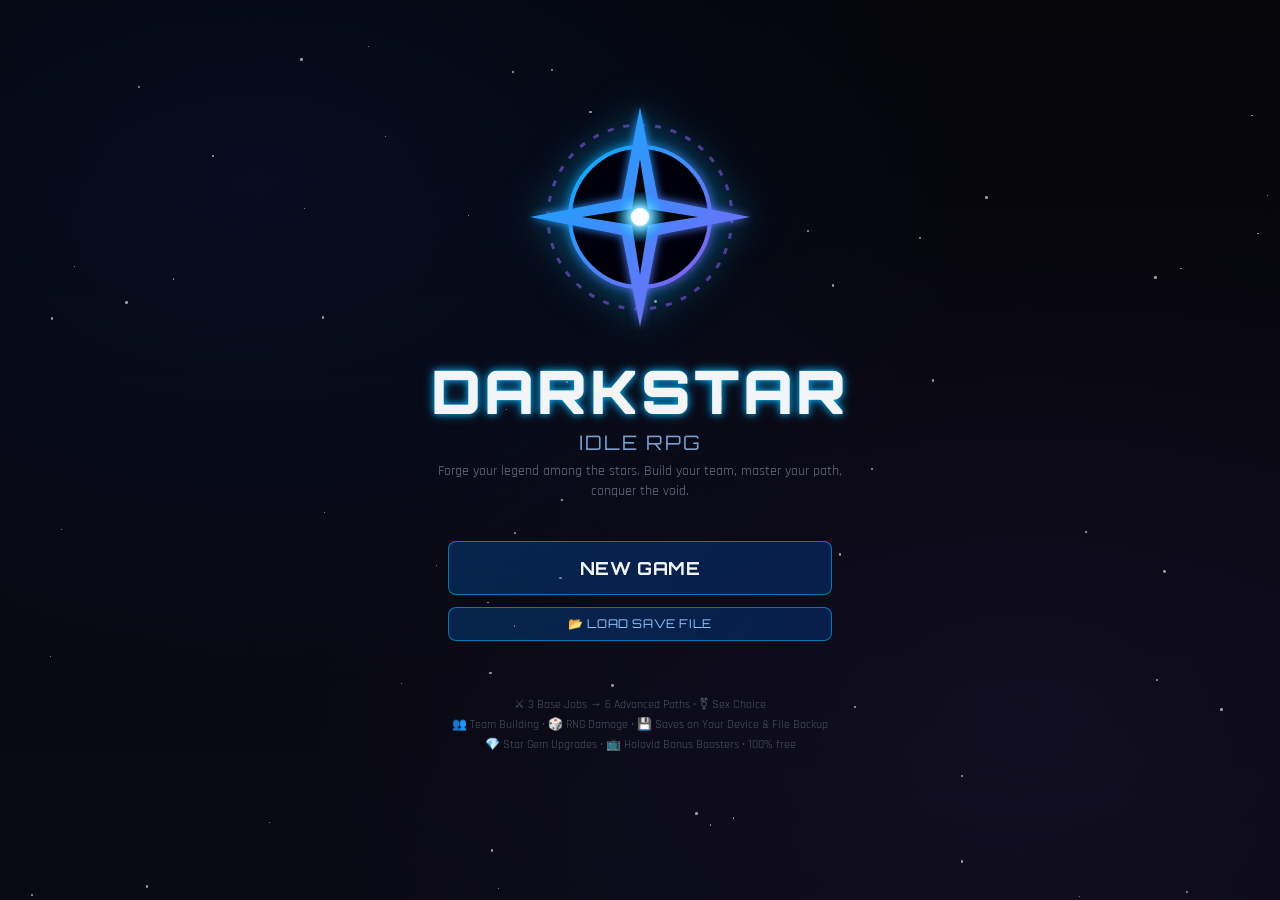
==== index.html @ b38c764f "Add DARKSTAR Idle RPG - Self-hosted logo and prebuilt Tailwind styles (no outside dependencies) - Re" ====
<!DOCTYPE html>
<html lang="en">
<head>
<meta charset="UTF-8">
<meta name="viewport" content="width=device-width, initial-scale=1.0, viewport-fit=cover">
<title>DARKSTAR Idle RPG</title>
<meta name="description" content="DARKSTAR: a free sci-fi idle RPG. Build your squad, master your path, conquer the void. Plays in your browser, saves on your device.">
<meta name="theme-color" content="#05050a">
<meta name="apple-mobile-web-app-capable" content="yes">
<meta name="mobile-web-app-capable" content="yes">
<meta name="apple-mobile-web-app-status-bar-style" content="black-translucent">
<meta name="apple-mobile-web-app-title" content="DARKSTAR">
<meta property="og:title" content="DARKSTAR Idle RPG">
<meta property="og:description" content="Build your squad, master your path, conquer the void. Free to play in your browser.">
<meta property="og:image" content="icon-512.png">
<link rel="icon" href="logo.svg" type="image/svg+xml">
<link rel="apple-touch-icon" href="icon-180.png">
<link rel="manifest" href="manifest.webmanifest">
<link rel="stylesheet" href="tailwind.css">
<style>
  @import url('https://fonts.googleapis.com/css2?family=Orbitron:wght@400;700;900&family=Rajdhani:wght@400;600;700&display=swap');
  :root {
    --neon-blue: #00b4ff;
    --neon-purple: #8b5cf6;
    --dark-bg: #05050a;
  }
  * { box-sizing: border-box; }
  body {
    font-family: 'Rajdhani', sans-serif;
    background: var(--dark-bg);
    background-image: 
      radial-gradient(ellipse at 20% 20%, rgba(0,100,255,0.08) 0%, transparent 50%),
      radial-gradient(ellipse at 80% 80%, rgba(139,92,246,0.06) 0%, transparent 50%),
      linear-gradient(180deg, #05050a 0%, #0a0a15 100%);
    min-height: 100vh;
    overflow-x: hidden;
  }
  .font-orbitron { font-family: 'Orbitron', sans-serif; }
  .neon-text { text-shadow: 0 0 7px var(--neon-blue), 0 0 14px rgba(0,180,255,0.4); }
  .neon-text-gold { text-shadow: 0 0 7px #fbbf24, 0 0 14px rgba(251,191,36,0.4); }
  .neon-border {
    border: 1px solid rgba(0,180,255,0.4);
    box-shadow: 0 0 15px rgba(0,180,255,0.15), inset 0 0 15px rgba(0,180,255,0.05);
  }
  .neon-border-purple {
    border: 1px solid rgba(139,92,246,0.5);
    box-shadow: 0 0 15px rgba(139,92,246,0.2);
  }
  .neon-border-gold {
    border: 1px solid rgba(251,191,36,0.5);
    box-shadow: 0 0 15px rgba(251,191,36,0.18), inset 0 0 15px rgba(251,191,36,0.05);
  }
  .card {
    background: linear-gradient(145deg, rgba(15,15,30,0.95), rgba(10,10,25,0.98));
    border-radius: 12px;
  }
  .btn-neon {
    background: linear-gradient(135deg, rgba(0,100,200,0.3), rgba(0,60,150,0.4));
    border: 1px solid rgba(0,180,255,0.6);
    transition: all 0.25s ease;
    position: relative;
    overflow: hidden;
  }
  .btn-neon:hover {
    background: linear-gradient(135deg, rgba(0,140,255,0.5), rgba(0,100,220,0.6));
    box-shadow: 0 0 20px rgba(0,180,255,0.4);
    transform: translateY(-1px);
  }
  .btn-neon:active { transform: scale(0.97); }
  .btn-purple {
    background: linear-gradient(135deg, rgba(100,50,180,0.3), rgba(80,30,150,0.4));
    border: 1px solid rgba(139,92,246,0.6);
    transition: all 0.25s ease;
  }
  .btn-purple:hover {
    background: linear-gradient(135deg, rgba(139,92,246,0.5), rgba(100,50,200,0.6));
    box-shadow: 0 0 20px rgba(139,92,246,0.4);
    transform: translateY(-1px);
  }
  .btn-green {
    background: linear-gradient(135deg, rgba(0,150,80,0.3), rgba(0,100,60,0.4));
    border: 1px solid rgba(0,255,150,0.5);
    transition: all 0.25s ease;
  }
  .btn-green:hover {
    background: linear-gradient(135deg, rgba(0,200,100,0.5), rgba(0,150,80,0.6));
    box-shadow: 0 0 20px rgba(0,255,150,0.3);
    transform: translateY(-1px);
  }
  .btn-red {
    background: linear-gradient(135deg, rgba(180,30,50,0.3), rgba(120,20,40,0.4));
    border: 1px solid rgba(255,50,80,0.5);
    transition: all 0.25s ease;
  }
  .btn-red:hover {
    background: linear-gradient(135deg, rgba(220,40,70,0.5), rgba(180,30,50,0.6));
    box-shadow: 0 0 20px rgba(255,50,80,0.3);
  }
  .btn-gold {
    background: linear-gradient(135deg, rgba(200,140,0,0.35), rgba(150,90,0,0.45));
    border: 1px solid rgba(251,191,36,0.65);
    transition: all 0.25s ease;
  }
  .btn-gold:hover {
    background: linear-gradient(135deg, rgba(245,180,20,0.55), rgba(200,120,0,0.65));
    box-shadow: 0 0 20px rgba(251,191,36,0.4);
    transform: translateY(-1px);
  }
  .hp-bar {
    background: linear-gradient(90deg, #1a1a2e, #0f0f1a);
    border-radius: 4px;
    overflow: hidden;
    height: 8px;
  }
  .hp-fill {
    height: 100%;
    background: linear-gradient(90deg, #00ff88, #00cc66);
    transition: width 0.4s ease;
    border-radius: 4px;
  }
  .hp-fill.low { background: linear-gradient(90deg, #ff4444, #cc2222); }
  .hp-fill.mid { background: linear-gradient(90deg, #ffaa00, #ff8800); }
  .exp-fill {
    height: 100%;
    background: linear-gradient(90deg, #00b4ff, #0088cc);
    transition: width 0.5s ease;
    border-radius: 4px;
  }
  .log-entry {
    animation: fadeSlideIn 0.3s ease;
  }
  @keyframes fadeSlideIn {
    from { opacity: 0; transform: translateY(8px); }
    to { opacity: 1; transform: translateY(0); }
  }
  @keyframes pulse-glow {
    0%, 100% { box-shadow: 0 0 10px rgba(0,180,255,0.3); }
    50% { box-shadow: 0 0 25px rgba(0,180,255,0.6); }
  }
  .pulse-glow { animation: pulse-glow 2s infinite; }
  @keyframes float {
    0%, 100% { transform: translateY(0); }
    50% { transform: translateY(-6px); }
  }
  .float { animation: float 3s ease-in-out infinite; }
  @keyframes damage-flash {
    0% { background-color: rgba(255,50,50,0.3); }
    100% { background-color: transparent; }
  }
  .dmg-flash { animation: damage-flash 0.4s ease; }
  @keyframes levelup {
    0% { transform: scale(1); }
    50% { transform: scale(1.05); filter: brightness(1.5); }
    100% { transform: scale(1); }
  }
  .levelup-anim { animation: levelup 0.6s ease; }
  .star-bg {
    position: fixed;
    inset: 0;
    pointer-events: none;
    overflow: hidden;
    z-index: 0;
  }
  .star {
    position: absolute;
    width: 2px;
    height: 2px;
    background: white;
    border-radius: 50%;
    opacity: 0.6;
    animation: twinkle var(--dur) ease-in-out infinite;
  }
  @keyframes twinkle {
    0%, 100% { opacity: 0.2; }
    50% { opacity: 0.9; }
  }
  #battle-log {
    scrollbar-width: thin;
    scrollbar-color: rgba(0,180,255,0.3) transparent;
  }
  #battle-log::-webkit-scrollbar { width: 4px; }
  #battle-log::-webkit-scrollbar-thumb { background: rgba(0,180,255,0.4); border-radius: 2px; }
  .job-card.selected {
    border-color: #00b4ff !important;
    box-shadow: 0 0 20px rgba(0,180,255,0.4);
    background: rgba(0,80,160,0.2);
  }
  .gender-btn.selected {
    border-color: #00b4ff !important;
    background: rgba(0,100,200,0.4);
  }
  .char-card.active-party {
    border-color: #00ff88 !important;
    box-shadow: 0 0 12px rgba(0,255,136,0.3);
  }
  .screen { display: none; }
  .screen.active { display: block; }
  .modal-overlay {
    background: rgba(0,0,0,0.85);
    backdrop-filter: blur(6px);
  }
  input, select {
    background: rgba(10,10,30,0.8);
    border: 1px solid rgba(0,180,255,0.3);
    color: white;
    outline: none;
  }
  input:focus, select:focus {
    border-color: #00b4ff;
    box-shadow: 0 0 10px rgba(0,180,255,0.3);
  }
  .tab-btn.active {
    background: linear-gradient(135deg, rgba(0,140,255,0.4), rgba(0,90,200,0.5));
    border-color: #00b4ff;
    color: #fff;
  }
  @keyframes scanline {
    0% { transform: translateY(-100%); }
    100% { transform: translateY(400%); }
  }
  .ad-scanline {
    position: absolute;
    left: 0;
    right: 0;
    height: 30px;
    background: linear-gradient(180deg, transparent, rgba(0,180,255,0.18), transparent);
    animation: scanline 2.2s linear infinite;
    pointer-events: none;
  }
  @media (max-width: 768px) {
    .grid-stats { grid-template-columns: 1fr 1fr; }
  }
</style>
</head>
<body class="text-gray-100">
<div class="star-bg" id="stars"></div>

<div id="app" class="relative z-10 max-w-6xl mx-auto px-3 py-4 min-h-screen">

  <!-- START SCREEN -->
  <div id="start-screen" class="screen active">
    <div class="flex flex-col items-center justify-center min-h-[90vh] text-center">
      <img src="logo.svg" alt="DARKSTAR" class="w-48 md:w-64 h-auto float mb-4 drop-shadow-2xl" style="filter: drop-shadow(0 0 20px rgba(0,180,255,0.5));">
      <h1 class="font-orbitron text-4xl md:text-6xl font-black neon-text tracking-wider mb-2">DARKSTAR</h1>
      <p class="text-blue-300/80 text-lg md:text-xl tracking-widest mb-1 font-orbitron">IDLE RPG</p>
      <p class="text-gray-500 text-sm mb-10 max-w-md">Forge your legend among the stars. Build your team, master your path, conquer the void.</p>
      
      <div class="flex flex-col sm:flex-row gap-4 w-full max-w-sm">
        <button onclick="startNewGame()" class="btn-neon font-orbitron font-bold py-3 px-8 rounded-lg text-lg flex-1 tracking-wide">NEW GAME</button>
        <button id="continue-btn" onclick="loadGame()" class="btn-purple font-orbitron font-bold py-3 px-8 rounded-lg text-lg flex-1 tracking-wide hidden">CONTINUE</button>
      </div>
      <div class="mt-3 w-full max-w-sm">
        <button onclick="triggerFileImport()" class="btn-neon w-full py-2 px-4 rounded-lg text-xs font-orbitron tracking-wider text-blue-300">📂 LOAD SAVE FILE</button>
        <input type="file" id="save-file-input" accept=".json,.dstar" class="hidden" onchange="handleFileImport(event)">
      </div>
      <p id="save-info" class="text-gray-600 text-xs mt-4"></p>

      <div class="mt-10 text-gray-600 text-xs space-y-1">
        <p>⚔ 3 Base Jobs → 6 Advanced Paths • ⚧ Sex Choice</p>
        <p>👥 Team Building • 🎲 RNG Damage • 💾 Saves on Your Device & File Backup</p>
        <p>💎 Star Gem Upgrades • 📺 Holovid Bonus Boosters • 100% free</p>
      </div>
    </div>
  </div>

  <!-- CREATION SCREEN -->
  <div id="creation-screen" class="screen">
    <div class="max-w-2xl mx-auto py-6">
      <div class="text-center mb-8">
        <img src="logo.svg" alt="Logo" class="w-20 h-auto mx-auto mb-3 opacity-80">
        <h2 class="font-orbitron text-2xl neon-text tracking-wide">CREATE YOUR LEGEND</h2>
      </div>

      <!-- Name -->
      <div class="card neon-border p-5 mb-4">
        <label class="block text-blue-300 text-sm font-semibold mb-2 tracking-wide">CALLSIGN</label>
        <input type="text" id="char-name" maxlength="16" placeholder="Enter name..." class="w-full px-4 py-3 rounded-lg text-lg font-orbitron" value="Nova">
      </div>

      <!-- Sex / Identity -->
      <div class="card neon-border p-5 mb-4">
        <label class="block text-blue-300 text-sm font-semibold mb-3 tracking-wide">SEX / IDENTITY</label>
        <div class="grid grid-cols-3 gap-3">
          <button onclick="selectGender('Male')" class="gender-btn btn-neon py-3 rounded-lg font-semibold" data-g="Male">♂ Male</button>
          <button onclick="selectGender('Female')" class="gender-btn btn-neon py-3 rounded-lg font-semibold" data-g="Female">♀ Female</button>
          <button onclick="selectGender('Other')" class="gender-btn btn-neon py-3 rounded-lg font-semibold" data-g="Other">⬡ Non-Binary</button>
        </div>
      </div>

      <!-- Job -->
      <div class="card neon-border p-5 mb-6">
        <label class="block text-blue-300 text-sm font-semibold mb-3 tracking-wide">CHOOSE YOUR PATH (3 BASE JOBS → 2 SUB-JOBS EACH)</label>
        <div class="grid gap-3" id="job-select">
          <div onclick="selectJob('warrior')" class="job-card card neon-border p-4 cursor-pointer hover:bg-blue-900/20 transition" data-job="warrior">
            <div class="flex items-center gap-3">
              <span class="text-3xl">⚔️</span>
              <div>
                <div class="font-orbitron font-bold text-lg text-blue-200">WARRIOR</div>
                <div class="text-gray-400 text-sm">Frontline fighter. High HP & Defense. Sub-jobs: <span class="text-blue-300">🛡️ Knight</span> or <span class="text-red-300">🪓 Berserker</span>.</div>
                <div class="text-xs text-blue-400/70 mt-1">HP ★★★★ | ATK ★★★ | DEF ★★★★ | SPD ★★</div>
              </div>
            </div>
          </div>
          <div onclick="selectJob('mage')" class="job-card card neon-border p-4 cursor-pointer hover:bg-blue-900/20 transition" data-job="mage">
            <div class="flex items-center gap-3">
              <span class="text-3xl">🔮</span>
              <div>
                <div class="font-orbitron font-bold text-lg text-purple-200">MAGE</div>
                <div class="text-gray-400 text-sm">Arcane powerhouse. Devastating magic. Sub-jobs: <span class="text-orange-300">🔥 Elementalist</span> or <span class="text-purple-300">💀 Necromancer</span>.</div>
                <div class="text-xs text-purple-400/70 mt-1">HP ★★ | ATK ★★★★★ | DEF ★★ | SPD ★★★</div>
              </div>
            </div>
          </div>
          <div onclick="selectJob('rogue')" class="job-card card neon-border p-4 cursor-pointer hover:bg-blue-900/20 transition" data-job="rogue">
            <div class="flex items-center gap-3">
              <span class="text-3xl">🗡️</span>
              <div>
                <div class="font-orbitron font-bold text-lg text-cyan-200">ROGUE</div>
                <div class="text-gray-400 text-sm">Shadow operative. Speed & crits. Sub-jobs: <span class="text-cyan-300">🥷 Assassin</span> or <span class="text-green-300">🏹 Ranger</span>.</div>
                <div class="text-xs text-cyan-400/70 mt-1">HP ★★★ | ATK ★★★★ | DEF ★★ | SPD ★★★★★</div>
              </div>
            </div>
          </div>
        </div>
      </div>

      <button onclick="confirmCreation()" id="create-btn" class="btn-green w-full font-orbitron font-bold py-4 rounded-lg text-xl tracking-wider opacity-50 pointer-events-none">BEGIN JOURNEY</button>
      <button onclick="showScreen('start-screen')" class="w-full mt-3 text-gray-500 hover:text-gray-300 py-2 text-sm">← Back</button>
    </div>
  </div>

  <!-- MAIN GAME SCREEN -->
  <div id="game-screen" class="screen">
    <!-- Header -->
    <div class="flex items-center justify-between mb-3 flex-wrap gap-2">
      <div class="flex items-center gap-3">
        <img src="logo.svg" alt="Logo" class="w-12 h-auto">
        <div>
          <div class="flex items-center gap-2">
            <span class="font-orbitron font-bold text-lg neon-text tracking-wide">DARKSTAR</span>
            <span id="vip-badge" class="hidden text-[10px] font-orbitron font-bold px-2 py-0.5 rounded bg-yellow-500/20 border border-yellow-400 text-yellow-300">👑 COMMANDER</span>
          </div>
          <div class="text-xs text-gray-500">Stage <span id="hud-stage">1</span> • <span id="hud-time">00:00</span></div>
        </div>
      </div>
      <div class="flex items-center gap-2 text-sm flex-wrap">
        <div class="card neon-border px-3 py-1.5 flex items-center gap-1.5" title="Gold">
          <span class="text-yellow-400">◈</span>
          <span id="hud-gold" class="font-orbitron font-bold text-yellow-300">0</span>
        </div>
        <div onclick="openPremiumStore()" class="card neon-border px-3 py-1.5 flex items-center gap-1.5 cursor-pointer hover:bg-blue-900/20 transition" title="Star Gems (tap to open Upgrades)">
          <span class="text-blue-400">◆</span>
          <span id="hud-gems" class="font-orbitron font-bold text-blue-300">0</span>
          <span class="text-xs text-green-400 font-bold ml-1">+</span>
        </div>
        <button onclick="openAdCenter()" class="btn-purple px-3 py-1.5 rounded text-xs font-bold flex items-center gap-1" title="Holovid Bonuses">
          📺 <span class="hidden sm:inline">BONUS</span><span id="ad-boost-indicator" class="hidden text-yellow-300">⚡</span>
        </button>
        <button onclick="openPremiumStore()" class="btn-gold px-3 py-1.5 rounded text-xs font-bold flex items-center gap-1" title="Star Gem Upgrades">
          💎 <span class="hidden sm:inline">UPGRADE</span>
        </button>
        <button onclick="openSaveManager()" class="btn-neon px-3 py-1.5 rounded text-xs font-bold" title="Save Manager">💾</button>
        <button onclick="toggleMute()" id="mute-btn" class="btn-neon px-3 py-1.5 rounded text-xs" title="Mute">🔊</button>
      </div>
    </div>

    <!-- Active Boosts Bar -->
    <div id="active-boosts-bar" class="hidden mb-3 card neon-border-purple px-3 py-2 flex items-center justify-between flex-wrap gap-2 text-xs">
      <div class="flex items-center gap-2 flex-wrap" id="boost-tags"></div>
      <button onclick="openAdCenter()" class="text-purple-300 hover:text-white underline text-xs">Extend Boosts →</button>
    </div>

    <div class="grid grid-cols-1 lg:grid-cols-3 gap-4">
      
      <!-- LEFT: Party -->
      <div class="lg:col-span-1 space-y-3">
        <div class="card neon-border p-4">
          <div class="flex items-center justify-between mb-3">
            <h3 class="font-orbitron font-bold text-sm tracking-wide text-blue-300">⚔ PARTY (<span id="party-count">1/3</span>)</h3>
            <button onclick="openRecruitModal()" class="btn-green text-xs px-2 py-1 rounded font-bold">+ RECRUIT</button>
          </div>
          <div id="party-list" class="space-y-2"></div>
        </div>

        <!-- Player detailed stats -->
        <div class="card neon-border p-4" id="selected-char-panel">
          <h3 class="font-orbitron font-bold text-sm tracking-wide text-blue-300 mb-3">📊 OPERATIVE STATS</h3>
          <div id="char-detail"></div>
        </div>
      </div>

      <!-- CENTER: Battle -->
      <div class="lg:col-span-1 space-y-3">
        <div class="card neon-border p-4">
          <div class="flex items-center justify-between mb-3">
            <h3 class="font-orbitron font-bold text-sm tracking-wide text-red-300">☠ COMBAT ZONE</h3>
            <div class="flex gap-1.5">
              <button id="speed-toggle" onclick="cycleSpeed()" class="btn-neon text-xs px-2 py-1 rounded font-bold" title="Combat Speed">1x</button>
              <button id="battle-toggle" onclick="toggleBattle()" class="btn-green text-xs px-3 py-1 rounded font-bold">▶ AUTO</button>
            </div>
          </div>

          <!-- Enemy -->
          <div id="enemy-panel" class="card bg-red-950/30 border border-red-500/30 p-3 mb-3 rounded-lg">
            <div class="flex justify-between items-start mb-1">
              <div>
                <div id="enemy-name" class="font-orbitron font-bold text-red-300">Waiting...</div>
                <div id="enemy-level" class="text-xs text-gray-500">Lv.1</div>
              </div>
              <div id="enemy-emoji" class="text-3xl">👾</div>
            </div>
            <div class="hp-bar mt-2 mb-1"><div id="enemy-hp-bar" class="hp-fill" style="width:100%"></div></div>
            <div class="flex justify-between text-xs text-gray-400">
              <span id="enemy-hp-text">0/0</span>
              <span id="enemy-atk-text">ATK 0</span>
            </div>
          </div>

          <!-- Battle Log -->
          <div id="battle-log" class="h-48 overflow-y-auto text-xs space-y-1 bg-black/40 rounded p-2 font-mono"></div>

          <div class="mt-3 grid grid-cols-2 gap-2">
            <button onclick="manualAttack()" class="btn-neon py-2 rounded text-sm font-bold">⚔ STRIKE</button>
            <button onclick="useSkill()" class="btn-purple py-2 rounded text-sm font-bold">✨ SKILL</button>
          </div>
        </div>

        <!-- Stage progress -->
        <div class="card neon-border p-3">
          <div class="flex justify-between text-xs mb-1">
            <span class="text-gray-400">Stage Progress</span>
            <span id="stage-kills" class="text-blue-300">0/10</span>
          </div>
          <div class="hp-bar h-2"><div id="stage-bar" class="exp-fill" style="width:0%"></div></div>
        </div>

        <!-- Sponsored Ad Banner Quick Card -->
        <div class="card neon-border-purple p-3 flex items-center justify-between gap-2">
          <div class="flex items-center gap-2">
            <span class="text-2xl">📺</span>
            <div>
              <div class="font-orbitron font-bold text-xs text-purple-200">HOLOVID BONUSES</div>
              <div class="text-[11px] text-gray-400">Tune in to a 5s transmission for 2x Gold, 2x DMG or Gems!</div>
            </div>
          </div>
          <button onclick="openAdCenter()" class="btn-purple text-xs px-3 py-1.5 rounded font-bold whitespace-nowrap">TUNE IN</button>
        </div>
      </div>

      <!-- RIGHT: Actions & Info -->
      <div class="lg:col-span-1 space-y-3">
        <!-- Job Advancement -->
        <div class="card neon-border p-4" id="job-adv-panel">
          <h3 class="font-orbitron font-bold text-sm tracking-wide text-purple-300 mb-2">🌟 SUB-JOB ADVANCEMENT</h3>
          <div id="advancement-info" class="text-sm text-gray-400">Reach Level 10 to unlock subclass paths.</div>
          <div id="subjob-choices" class="hidden mt-3 space-y-2"></div>
        </div>

        <!-- Quick Actions -->
        <div class="card neon-border p-4">
          <h3 class="font-orbitron font-bold text-sm tracking-wide text-blue-300 mb-3">⚡ COMMAND DECK</h3>
          <div class="grid grid-cols-2 gap-2">
            <button onclick="healParty()" class="btn-green py-2 rounded text-xs font-bold">💚 HEAL (50◈)</button>
            <button onclick="openShop()" class="btn-neon py-2 rounded text-xs font-bold">🛒 GEAR SHOP</button>
            <button onclick="openPremiumStore()" class="btn-gold py-2 rounded text-xs font-bold">💎 UPGRADES</button>
            <button onclick="openAdCenter()" class="btn-purple py-2 rounded text-xs font-bold">📺 BONUSES</button>
            <button onclick="prestigeCheck()" class="btn-purple py-2 rounded text-xs font-bold">🌌 ASCEND</button>
            <button onclick="openSaveManager()" class="btn-neon py-2 rounded text-xs font-bold">💾 SAVE</button>
          </div>
        </div>

        <!-- Idle Stats -->
        <div class="card neon-border p-4">
          <h3 class="font-orbitron font-bold text-sm tracking-wide text-blue-300 mb-3">📈 TELEMETRY</h3>
          <div class="grid grid-cols-2 gap-2 text-sm">
            <div class="bg-black/30 rounded p-2 text-center">
              <div class="text-gray-500 text-xs">Kills</div>
              <div id="stat-kills" class="font-orbitron font-bold text-lg text-red-300">0</div>
            </div>
            <div class="bg-black/30 rounded p-2 text-center">
              <div class="text-gray-500 text-xs">Gold Earned</div>
              <div id="stat-gold" class="font-orbitron font-bold text-lg text-yellow-300">0</div>
            </div>
            <div class="bg-black/30 rounded p-2 text-center">
              <div class="text-gray-500 text-xs">DPS</div>
              <div id="stat-dps" class="font-orbitron font-bold text-lg text-blue-300">0</div>
            </div>
            <div class="bg-black/30 rounded p-2 text-center">
              <div class="text-gray-500 text-xs">Highest Stage</div>
              <div id="stat-stage" class="font-orbitron font-bold text-lg text-purple-300">1</div>
            </div>
          </div>
        </div>

        <!-- Roster (inactive members) -->
        <div class="card neon-border p-4">
          <h3 class="font-orbitron font-bold text-sm tracking-wide text-gray-400 mb-2">👥 RESERVE ROSTER</h3>
          <div id="roster-list" class="space-y-1 text-sm"></div>
          <p class="text-xs text-gray-600 mt-2">Click reserve operative to swap into active party</p>
        </div>
      </div>
    </div>
  </div>

  <!-- GAME OVER / ASCENSION SCREEN -->
  <div id="ascend-screen" class="screen">
    <div class="flex flex-col items-center justify-center min-h-[80vh] text-center max-w-lg mx-auto">
      <div class="text-6xl mb-4">🌌</div>
      <h2 class="font-orbitron text-3xl neon-text mb-2">ASCENSION</h2>
      <p class="text-gray-400 mb-6">You have transcended. Prestige to gain permanent power and restart the climb stronger. Your first Ascension also earns the 👑 Commander Pass.</p>
      <div class="card neon-border p-6 w-full mb-6 text-left space-y-2">
        <div class="flex justify-between"><span class="text-gray-400">Current Stage</span><span id="asc-stage" class="font-bold text-blue-300">0</span></div>
        <div class="flex justify-between"><span class="text-gray-400">Total Kills</span><span id="asc-kills" class="font-bold text-red-300">0</span></div>
        <div class="flex justify-between"><span class="text-gray-400">Prestige Level</span><span id="asc-prest" class="font-bold text-purple-300">0</span></div>
        <div class="flex justify-between"><span class="text-gray-400">Bonus ATK%</span><span id="asc-bonus" class="font-bold text-green-300">+0%</span></div>
      </div>
      <button onclick="doPrestige()" class="btn-purple font-orbitron font-bold py-3 px-10 rounded-lg text-lg mb-3">ASCEND NOW</button>
      <button onclick="showScreen('game-screen')" class="text-gray-500 hover:text-gray-300 text-sm">Continue Climbing ←</button>
    </div>
  </div>

</div>

<!-- MODALS -->
<div id="modal-overlay" class="fixed inset-0 z-50 modal-overlay hidden flex items-center justify-center p-4">
  <div id="modal-content" class="card neon-border p-6 max-w-lg w-full max-h-[90vh] overflow-y-auto relative">
    <button id="modal-close-btn" onclick="closeModal()" class="absolute top-3 right-3 text-gray-500 hover:text-white text-xl">×</button>
    <div id="modal-body"></div>
  </div>
</div>

<!-- Toast -->
<div id="toast" class="fixed bottom-6 left-1/2 -translate-x-1/2 z-50 hidden">
  <div class="card neon-border px-6 py-3 font-orbitron text-sm tracking-wide shadow-2xl" id="toast-msg"></div>
</div>

<script>
// ==================== AUDIO ====================
const AudioCtx = window.AudioContext || window.webkitAudioContext;
let audioCtx = null;
let muted = false;

function initAudio() {
  if (!audioCtx) audioCtx = new AudioCtx();
}

function playTone(freq, dur, type='square', vol=0.08) {
  if (muted || !audioCtx) return;
  try {
    const o = audioCtx.createOscillator();
    const g = audioCtx.createGain();
    o.type = type;
    o.frequency.value = freq;
    g.gain.setValueAtTime(vol, audioCtx.currentTime);
    g.gain.exponentialRampToValueAtTime(0.001, audioCtx.currentTime + dur);
    o.connect(g);
    g.connect(audioCtx.destination);
    o.start();
    o.stop(audioCtx.currentTime + dur);
  } catch(e) {}
}

function sfx(name) {
  initAudio();
  const sounds = {
    hit: () => { playTone(150, 0.08, 'square', 0.06); playTone(80, 0.12, 'sawtooth', 0.04); },
    crit: () => { playTone(400, 0.1); playTone(600, 0.15, 'square', 0.07); },
    hurt: () => playTone(100, 0.15, 'sawtooth', 0.07),
    level: () => { playTone(300,0.1); setTimeout(()=>playTone(450,0.1),80); setTimeout(()=>playTone(600,0.2),160); },
    gold: () => playTone(800, 0.08, 'sine', 0.05),
    skill: () => { playTone(200,0.1,'sine'); playTone(400,0.2,'triangle',0.06); },
    click: () => playTone(600, 0.04, 'sine', 0.04),
    win: () => { playTone(400,0.1); playTone(500,0.1); playTone(700,0.25); },
    recruit: () => { playTone(350,0.1); playTone(500,0.15); },
    advance: () => { [300,400,500,700,900].forEach((f,i)=>setTimeout(()=>playTone(f,0.12,'sine',0.06),i*70)); },
    cash: () => { [500,650,850,1100].forEach((f,i)=>setTimeout(()=>playTone(f,0.1,'triangle',0.07),i*60)); }
  };
  if (sounds[name]) sounds[name]();
}

function toggleMute() {
  muted = !muted;
  document.getElementById('mute-btn').textContent = muted ? '🔇' : '🔊';
}

// ==================== DATA ====================
const JOBS = {
  warrior: {
    name: 'Warrior', emoji: '⚔️', color: 'blue',
    base: { hp: 120, atk: 14, def: 12, spd: 8, crit: 5 },
    growth: { hp: 18, atk: 3, def: 2.5, spd: 0.8 },
    skill: { name: 'Shield Bash', mult: 1.8, desc: 'Heavy blow + high impact' },
    subs: {
      knight: {
        name: 'Knight', emoji: '🛡️',
        bonus: { hp: 40, atk: 5, def: 15, spd: 0, crit: 0 },
        skill: { name: 'Holy Strike', mult: 2.2, desc: 'Radiant fortress strike' },
        desc: 'Unyielding guardian. Massive defense & fortification.'
      },
      berserker: {
        name: 'Berserker', emoji: '🪓',
        bonus: { hp: 20, atk: 20, def: 0, spd: 3, crit: 10 },
        skill: { name: 'Blood Rage', mult: 2.8, desc: 'Reckless devastating cleave' },
        desc: 'Frenzied destroyer. Pure relentless offense.'
      }
    }
  },
  mage: {
    name: 'Mage', emoji: '🔮', color: 'purple',
    base: { hp: 70, atk: 22, def: 5, spd: 10, crit: 8 },
    growth: { hp: 10, atk: 5, def: 1, spd: 1.2 },
    skill: { name: 'Arcane Bolt', mult: 2.0, desc: 'Piercing magical projectile' },
    subs: {
      elementalist: {
        name: 'Elementalist', emoji: '🔥',
        bonus: { hp: 10, atk: 25, def: 2, spd: 2, crit: 5 },
        skill: { name: 'Meteor', mult: 3.0, desc: 'Calls down cosmic fire' },
        desc: 'Master of the elements. Extreme burst damage.'
      },
      necromancer: {
        name: 'Necromancer', emoji: '💀',
        bonus: { hp: 25, atk: 15, def: 5, spd: 1, crit: 8 },
        skill: { name: 'Soul Drain', mult: 2.4, desc: 'Drains enemy life force (30% heal)' },
        desc: 'Commands death. Lifesteal on skill.'
      }
    }
  },
  rogue: {
    name: 'Rogue', emoji: '🗡️', color: 'cyan',
    base: { hp: 90, atk: 16, def: 7, spd: 16, crit: 18 },
    growth: { hp: 12, atk: 3.5, def: 1.5, spd: 2 },
    skill: { name: 'Backstab', mult: 2.3, desc: 'High crit ambush attack' },
    subs: {
      assassin: {
        name: 'Assassin', emoji: '🥷',
        bonus: { hp: 10, atk: 12, def: 2, spd: 8, crit: 20 },
        skill: { name: 'Death Mark', mult: 3.2, desc: 'Lethal vital-point execution' },
        desc: 'Silent killer. Critical mastery.'
      },
      ranger: {
        name: 'Ranger', emoji: '🏹',
        bonus: { hp: 20, atk: 15, def: 5, spd: 5, crit: 10 },
        skill: { name: 'Arrow Storm', mult: 2.5, desc: 'Volley of plasma arrows' },
        desc: 'Precision marksman. Balanced & deadly.'
      }
    }
  }
};

const ENEMIES = [
  { name: 'Voidling', emoji: '👾', hpM: 1.0, atkM: 0.8 },
  { name: 'Shadow Wisp', emoji: '👻', hpM: 0.7, atkM: 1.1 },
  { name: 'Crystal Golem', emoji: '🪨', hpM: 1.5, atkM: 0.7 },
  { name: 'Darkstar Drake', emoji: '🐉', hpM: 1.3, atkM: 1.2 },
  { name: 'Neon Stalker', emoji: '🐺', hpM: 1.0, atkM: 1.3 },
  { name: 'Plasma Horror', emoji: '🦑', hpM: 1.4, atkM: 1.0 },
  { name: 'Cyber Phantom', emoji: '💀', hpM: 0.9, atkM: 1.4 },
  { name: 'Abyss Titan', emoji: '👹', hpM: 2.0, atkM: 1.1 },
  { name: 'Star Devourer', emoji: '🌌', hpM: 1.8, atkM: 1.5 },
  { name: 'Omega Wraith', emoji: '👁️', hpM: 1.6, atkM: 1.6 }
];

const SHOP_ITEMS = [
  { id: 'atk_boost', name: 'Plasma Edge', desc: '+5 ATK permanently to selected', cost: 200, type: 'stat', stat: 'atk', val: 5 },
  { id: 'hp_boost', name: 'Nano Armor', desc: '+30 Max HP permanently', cost: 180, type: 'stat', stat: 'maxHp', val: 30 },
  { id: 'def_boost', name: 'Shield Matrix', desc: '+4 DEF permanently', cost: 160, type: 'stat', stat: 'def', val: 4 },
  { id: 'crit_boost', name: 'Targeting Chip', desc: '+5% Crit permanently', cost: 250, type: 'stat', stat: 'crit', val: 5 },
  { id: 'spd_boost', name: 'Swift Boots', desc: '+3 SPD permanently', cost: 150, type: 'stat', stat: 'spd', val: 3 },
  { id: 'heal_kit', name: 'Med-Pack x5', desc: 'Full heal entire party', cost: 80, type: 'heal' },
  { id: 'exp_boost', name: 'Data Core', desc: '+500 EXP to selected', cost: 300, type: 'exp', val: 500 },
  { id: 'gem_pouch', name: 'Star Fragment', desc: '+3 Gems', cost: 500, type: 'gems', val: 3 }
];

// Star Gem Upgrades
const GEM_UPGRADES = [
  { id: 'perm_gold', name: 'Quantum Greed Core', desc: '+25% Permanent Gold Gain per level', baseCost: 5, costMult: 1.6, maxLvl: 10 },
  { id: 'perm_atk', name: 'Darkstar Overclock', desc: '+20% Permanent Party ATK per level', baseCost: 6, costMult: 1.6, maxLvl: 10 },
  { id: 'perm_exp', name: 'Neural Synapse Link', desc: '+25% Permanent EXP Gain per level', baseCost: 5, costMult: 1.6, maxLvl: 10 },
  { id: 'auto_skill', name: 'Tactical AI Module', desc: 'Automatically casts Skills in Auto-Battle', baseCost: 12, costMult: 1, maxLvl: 1 },
  { id: 'party_slot', name: 'Command Squad Expansion', desc: 'Expand Active Party limit from 3 to 4 Operatives', baseCost: 25, costMult: 1, maxLvl: 1 }
];


// Holovid Bonus Options (in-game parody sponsors, no real ads)
const AD_OPTIONS = [
  { id: 'ad_gold_boost', name: '2x Gold Rush (3 Min)', desc: 'Doubles all Gold dropped by enemies for 3 minutes (stackable).', icon: '🪙', rewardText: '+180s 2x Gold' },
  { id: 'ad_dmg_boost', name: '2x Overdrive Damage (3 Min)', desc: 'Doubles all Party Attack & Skill damage for 3 minutes.', icon: '⚡', rewardText: '+180s 2x DMG' },
  { id: 'ad_supply', name: 'Emergency Supply Drop', desc: 'Instant Gold cache (scales with Stage) + Full Party Heal.', icon: '📦', rewardText: 'Gold + Full Heal' },
  { id: 'ad_gems', name: 'Sponsor Gem Transmission', desc: 'Receive 5 Free Star Gems for the Upgrade Store.', icon: '💎', rewardText: '+5 Star Gems' }
];

const FAKE_ADS = [
  { brand: 'CYBERCOLA ZERO-G', slogan: 'Quench Your Thirst in the Vacuum of Space!', emoji: '🥤', sub: 'Now with 40% more neon electrolytes.' },
  { brand: 'HYPERDRIVE MOTORS', slogan: 'Why Walk When You Can Warp?', emoji: '🚀', sub: '0% APR for the first 12 lightyears.' },
  { brand: 'NEURO-NOODLES', slogan: 'Download Flavor Directly to Your Cortex!', emoji: '🍜', sub: 'Side effects may include speaking binary.' },
  { brand: 'AEGIS MECH INSURANCE', slogan: 'Did a Void Titan Step on Your Cruiser?', emoji: '🛡️', sub: 'We cover 99% of interdimensional kaiju incidents.' }
];

// Escape player-typed text (names) before putting it into HTML
function esc(str) {
  return String(str ?? '').replace(/[&<>"']/g, ch => ({ '&': '&amp;', '<': '&lt;', '>': '&gt;', '"': '&quot;', "'": '&#39;' }[ch]));
}

// ==================== STATE ====================
let G = null; // game state
let selectedCharId = null;
let battleRunning = false;
let battleInterval = null;
let gameTimer = null;
let adTimerInterval = null;
let creation = { gender: null, job: null };
let dmgWindow = [];
let battleSpeed = 1; // 1x, 2x, 3x

function defaultState() {
  return {
    gold: 50,
    gems: 5,
    stage: 1,
    stageKills: 0,
    prestige: 0,
    playTime: 0,
    totalKills: 0,
    totalGold: 0,
    highestStage: 1,
    party: [],
    roster: [],
    enemy: null,
    nextCharId: 1,
    skillCooldowns: {},
    upgrades: {
      perm_gold: 0,
      perm_atk: 0,
      perm_exp: 0,
      auto_skill: 0,
      party_slot: 0
    },
    vip: false,
    starterBought: false,
    adBoosts: {
      gold2x: 0,
      dmg2x: 0
    },
    adsWatched: 0,
    version: 2
  };
}

function sanitizeState() {
  if (!G) return;
  if (!G.upgrades) G.upgrades = { perm_gold: 0, perm_atk: 0, perm_exp: 0, auto_skill: 0, party_slot: 0 };
  if (!G.adBoosts) G.adBoosts = { gold2x: 0, dmg2x: 0 };
  if (typeof G.vip === 'undefined') G.vip = false;
  if (typeof G.starterBought === 'undefined') G.starterBought = false;
  if (typeof G.adsWatched === 'undefined') G.adsWatched = 0;
}

function getMaxPartySize() {
  return 3 + (G?.upgrades?.party_slot || 0);
}

// ==================== CHARACTER ====================
function createCharacter(name, gender, jobKey, isLeader = false) {
  const job = JOBS[jobKey];
  const c = {
    id: G.nextCharId++,
    name: name || 'Operative',
    gender,
    job: jobKey,
    subjob: null,
    level: 1,
    exp: 0,
    expToLevel: 50,
    maxHp: job.base.hp,
    hp: job.base.hp,
    atk: job.base.atk,
    def: job.base.def,
    spd: job.base.spd,
    crit: job.base.crit,
    isLeader,
    skillCd: 0
  };
  // Prestige bonus
  if (G.prestige > 0) {
    const bonus = 1 + G.prestige * 0.08;
    c.maxHp = Math.floor(c.maxHp * bonus);
    c.hp = c.maxHp;
    c.atk = Math.floor(c.atk * bonus);
    c.def = Math.floor(c.def * bonus);
  }
  return c;
}

function getJobDisplay(c) {
  if (c.subjob) {
    const sub = JOBS[c.job].subs[c.subjob];
    return sub.emoji + ' ' + sub.name;
  }
  return JOBS[c.job].emoji + ' ' + JOBS[c.job].name;
}

function getSkill(c) {
  if (c.subjob) return JOBS[c.job].subs[c.subjob].skill;
  return JOBS[c.job].skill;
}

function calcExpNeeded(level) {
  return Math.floor(50 * Math.pow(1.35, level - 1));
}

function gainExp(c, amount) {
  const expMult = 1 + (G.upgrades?.perm_exp || 0) * 0.25;
  c.exp += Math.floor(amount * expMult);
  let leveled = false;
  while (c.exp >= c.expToLevel) {
    c.exp -= c.expToLevel;
    c.level++;
    c.expToLevel = calcExpNeeded(c.level);
    const g = JOBS[c.job].growth;
    c.maxHp += Math.floor(g.hp + Math.random() * 4);
    c.atk += Math.floor(g.atk + Math.random() * 1.5);
    c.def += Math.floor(g.def + Math.random() * 1);
    c.spd += Math.floor(g.spd + Math.random() * 0.5);
    c.hp = c.maxHp;
    leveled = true;
    sfx('level');
    addLog(`⭐ ${c.name} reached Level ${c.level}!`, 'text-yellow-300');
  }
  if (leveled) {
    checkAdvancement(c);
    const el = document.querySelector(`[data-cid="${c.id}"]`);
    if (el) { el.classList.add('levelup-anim'); setTimeout(() => el.classList.remove('levelup-anim'), 600); }
  }
  return leveled;
}

function checkAdvancement(c) {
  if (!c.subjob && c.level >= 10) {
    addLog(`🌟 ${c.name} can advance their job path!`, 'text-purple-300');
    updateAdvancementPanel();
  }
}

function advanceJob(cId, subKey) {
  const c = findChar(cId);
  if (!c || c.subjob || c.level < 10) return;
  const sub = JOBS[c.job].subs[subKey];
  c.subjob = subKey;
  c.maxHp += sub.bonus.hp;
  c.hp = c.maxHp;
  c.atk += sub.bonus.atk;
  c.def += sub.bonus.def;
  c.spd += sub.bonus.spd;
  c.crit += sub.bonus.crit;
  sfx('advance');
  addLog(`✨ ${c.name} advanced to ${sub.emoji} ${sub.name}!`, 'text-purple-200');
  toast(`${c.name} is now a ${sub.name}!`);
  updateAdvancementPanel();
  renderParty();
  renderCharDetail();
  saveGame();
}

// ==================== COMBAT ====================
function getPartyAtkMultiplier() {
  let mult = 1 + (G.upgrades?.perm_atk || 0) * 0.2;
  if (G.vip) mult *= 1.5;
  if (G.adBoosts?.dmg2x > 0) mult *= 2;
  return mult;
}

function getGoldMultiplier() {
  let mult = 1 + (G.upgrades?.perm_gold || 0) * 0.25;
  if (G.vip) mult *= 1.5;
  if (G.adBoosts?.gold2x > 0) mult *= 2;
  return mult;
}

function spawnEnemy() {
  const tier = Math.min(Math.floor((G.stage - 1) / 3), ENEMIES.length - 1);
  const pool = ENEMIES.slice(0, Math.min(tier + 3, ENEMIES.length));
  const tmpl = pool[Math.floor(Math.random() * pool.length)];
  const scale = 1 + (G.stage - 1) * 0.35 + G.prestige * 0.1;
  const isBoss = G.stageKills >= 9;
  const bossMult = isBoss ? 2.2 : 1;
  const hp = Math.floor(40 * tmpl.hpM * scale * bossMult * (0.9 + Math.random() * 0.2));
  const atk = Math.floor(8 * tmpl.atkM * scale * (isBoss ? 1.5 : 1) * (0.9 + Math.random() * 0.2));
  G.enemy = {
    name: (isBoss ? 'BOSS ' : '') + tmpl.name,
    emoji: isBoss ? '☠️' : tmpl.emoji,
    maxHp: hp,
    hp: hp,
    atk: atk,
    def: Math.floor(3 * scale * (isBoss ? 1.5 : 1)),
    level: G.stage + (isBoss ? 2 : 0),
    isBoss
  };
  renderEnemy();
  if (isBoss) addLog(`⚠️ BOSS APPEARED: ${G.enemy.name}!`, 'text-red-400 font-bold');
  else addLog(`A wild ${G.enemy.name} appears!`, 'text-gray-400');
}

function randomDmg(baseAtk, def, critChance) {
  // Random generated damage variance (75% to 125% + dice roll)
  const variance = 0.75 + Math.random() * 0.5;
  const flatRng = Math.floor(Math.random() * 4);
  let dmg = Math.max(1, Math.floor(baseAtk * variance + flatRng - def * 0.4));
  const isCrit = Math.random() * 100 < critChance;
  if (isCrit) dmg = Math.floor(dmg * (1.6 + Math.random() * 0.5));
  return { dmg, isCrit };
}

function getAliveParty() {
  return G.party.filter(c => c.hp > 0);
}

function partyAttack() {
  if (!G.enemy || G.enemy.hp <= 0) return;
  const alive = getAliveParty();
  if (alive.length === 0) {
    onPartyWipe();
    return;
  }

  // If Tactical AI Module unlocked, auto-fire ready skills
  if (G.upgrades?.auto_skill > 0) {
    const skillReady = alive.find(c => c.skillCd <= 0);
    if (skillReady && Math.random() < 0.45) {
      useSkill(true);
      return;
    }
  }

  const atkMult = getPartyAtkMultiplier();
  // Sort by speed for attack order
  const attackers = [...alive].sort((a, b) => b.spd - a.spd);
  attackers.forEach(c => {
    if (!G.enemy || G.enemy.hp <= 0) return;
    if (c.skillCd > 0) c.skillCd--;
    const { dmg, isCrit } = randomDmg(c.atk * atkMult, G.enemy.def, c.crit);
    G.enemy.hp = Math.max(0, G.enemy.hp - dmg);
    trackDps(dmg);
    const critTag = isCrit ? ' 💥CRIT!' : '';
    addLog(`${JOBS[c.job].emoji} ${c.name} hits for ${dmg}${critTag}`, isCrit ? 'text-yellow-300' : 'text-blue-200');
    sfx(isCrit ? 'crit' : 'hit');
    flashEnemy();
  });

  renderEnemy();

  if (G.enemy.hp <= 0) {
    onEnemyDefeated();
  } else {
    setTimeout(enemyAttack, Math.floor(300 / battleSpeed));
  }
}

function enemyAttack() {
  if (!G.enemy || G.enemy.hp <= 0) return;
  const alive = getAliveParty();
  if (alive.length === 0) return;

  const target = alive.reduce((a, b) => a.hp < b.hp ? a : b);
  const { dmg, isCrit } = randomDmg(G.enemy.atk, target.def, 5);
  target.hp = Math.max(0, target.hp - dmg);
  addLog(`${G.enemy.emoji} ${G.enemy.name} strikes ${target.name} for ${dmg}${isCrit?' 💥':''}`, 'text-red-300');
  sfx('hurt');
  flashChar(target.id);
  renderParty();
  renderCharDetail();

  if (target.hp <= 0) {
    addLog(`💀 ${target.name} is down!`, 'text-red-500');
    if (getAliveParty().length === 0) onPartyWipe();
  }
}

function manualAttack() {
  initAudio();
  if (!G.enemy || G.enemy.hp <= 0) {
    spawnEnemy();
    return;
  }
  partyAttack();
  renderAll();
}

function useSkill(fromAuto = false) {
  initAudio();
  const alive = getAliveParty();
  if (alive.length === 0 || !G.enemy || G.enemy.hp <= 0) return;

  const ready = alive.find(c => c.skillCd <= 0);
  if (!ready) {
    if (!fromAuto) toast('Skills recharging…');
    return;
  }
  const skill = getSkill(ready);
  const atkMult = getPartyAtkMultiplier();
  const { dmg, isCrit } = randomDmg(ready.atk * atkMult * skill.mult, G.enemy.def, ready.crit + 10);
  G.enemy.hp = Math.max(0, G.enemy.hp - dmg);
  trackDps(dmg);
  ready.skillCd = 3;

  // Necromancer lifesteal
  if (ready.subjob === 'necromancer') {
    const heal = Math.floor(dmg * 0.3);
    ready.hp = Math.min(ready.maxHp, ready.hp + heal);
    addLog(`💚 Soul Drain heals ${ready.name} for ${heal}`, 'text-green-300');
  }

  addLog(`✨ ${ready.name} uses ${skill.name} for ${dmg}!${isCrit?' 💥':''}`, 'text-purple-300');
  sfx('skill');
  flashEnemy();
  renderEnemy();
  renderParty();

  if (G.enemy.hp <= 0) onEnemyDefeated();
  else if (!fromAuto) setTimeout(enemyAttack, 350);
}

function onEnemyDefeated() {
  const e = G.enemy;
  const goldMult = getGoldMultiplier();
  const baseGold = Math.floor((8 + G.stage * 3) * (e.isBoss ? 4 : 1) * (0.8 + Math.random() * 0.4) * goldMult);
  const baseExp = Math.floor((12 + G.stage * 5) * (e.isBoss ? 3 : 1) * (0.8 + Math.random() * 0.4));
  G.gold += baseGold;
  G.totalGold += baseGold;
  G.totalKills++;
  G.stageKills++;

  sfx('win');
  addLog(`☠️ ${e.name} defeated! +${baseGold}◈ +${baseExp} EXP`, 'text-green-300');
  sfx('gold');

  // Distribute exp
  const alive = getAliveParty();
  const expEach = Math.floor(baseExp / Math.max(1, alive.length));
  alive.forEach(c => gainExp(c, expEach + Math.floor(Math.random() * 5)));

  // Rare gem drop
  if (Math.random() < 0.08 + (e.isBoss ? 0.3 : 0)) {
    G.gems++;
    addLog(`💎 Found a Star Gem!`, 'text-blue-300');
  }

  if (G.stageKills >= 10) {
    G.stage++;
    G.stageKills = 0;
    if (G.stage > G.highestStage) G.highestStage = G.stage;
    addLog(`🚀 Advanced to Stage ${G.stage}!`, 'text-yellow-200 font-bold');
    toast(`Stage ${G.stage} Unlocked!`);
    G.party.forEach(c => { c.hp = Math.min(c.maxHp, c.hp + Math.floor(c.maxHp * 0.3)); });
  }

  updateHUD();
  renderParty();

  G.enemy = null;
  renderEnemy();
  setTimeout(() => {
    if (battleRunning) spawnEnemy();
  }, Math.floor(600 / battleSpeed));

  saveGame();
}

let recovering = false;
function onPartyWipe() {
  if (recovering) return;
  recovering = true;
  addLog(`💀 PARTY WIPED! Recovering...`, 'text-red-500 font-bold');
  battleRunning = false;
  clearInterval(battleInterval);
  battleInterval = null;
  document.getElementById('battle-toggle').textContent = '▶ AUTO';
  document.getElementById('battle-toggle').className = 'btn-green text-xs px-3 py-1 rounded font-bold';

  const loss = Math.floor(G.gold * 0.1);
  G.gold = Math.max(0, G.gold - loss);
  setTimeout(() => {
    recovering = false;
    G.party.forEach(c => { c.hp = Math.floor(c.maxHp * 0.5); });
    addLog(`💚 Party revived (lost ${loss}◈). Ready to fight!`, 'text-green-400');
    renderParty();
    updateHUD();
    spawnEnemy();
  }, 2000);
}

function restartBattleInterval() {
  if (!battleRunning) return;
  clearInterval(battleInterval);
  battleInterval = setInterval(() => {
    if (G.enemy && G.enemy.hp > 0) partyAttack();
    else if (!G.enemy) spawnEnemy();
    renderParty();
    updateHUD();
  }, Math.floor(1600 / battleSpeed));
}

function toggleBattle() {
  initAudio();
  sfx('click');
  battleRunning = !battleRunning;
  const btn = document.getElementById('battle-toggle');
  if (battleRunning) {
    btn.textContent = '⏸ PAUSE';
    btn.className = 'btn-red text-xs px-3 py-1 rounded font-bold';
    if (!G.enemy || G.enemy.hp <= 0) spawnEnemy();
    restartBattleInterval();
  } else {
    btn.textContent = '▶ AUTO';
    btn.className = 'btn-green text-xs px-3 py-1 rounded font-bold';
    clearInterval(battleInterval);
    battleInterval = null;
  }
}

function cycleSpeed() {
  sfx('click');
  battleSpeed = battleSpeed === 1 ? 2 : battleSpeed === 2 ? 3 : 1;
  document.getElementById('speed-toggle').textContent = battleSpeed + 'x';
  if (battleRunning) restartBattleInterval();
}

function trackDps(dmg) {
  const now = Date.now();
  dmgWindow.push({ dmg, t: now });
  dmgWindow = dmgWindow.filter(d => now - d.t < 5000);
  const total = dmgWindow.reduce((s, d) => s + d.dmg, 0);
  const dps = Math.floor(total / 5);
  document.getElementById('stat-dps').textContent = dps;
}

// ==================== TEAM / RECRUIT ====================
function findChar(id) {
  return G.party.find(c => c.id === id) || G.roster.find(c => c.id === id);
}

function openRecruitModal() {
  sfx('click');
  if (G.party.length + G.roster.length >= 8) {
    toast('Roster full (max 8 operatives)!');
    return;
  }
  const cost = 100 + (G.party.length + G.roster.length) * 75;
  let html = `<h3 class="font-orbitron font-bold text-xl neon-text mb-4">RECRUIT OPERATIVE</h3>
    <p class="text-sm text-gray-400 mb-4">Cost: <span class="text-yellow-300 font-bold">${cost}◈</span></p>
    <div class="mb-3">
      <label class="text-xs text-blue-300">NAME</label>
      <input id="r-name" class="w-full px-3 py-2 rounded mt-1" maxlength="14" placeholder="Name..." value="Agent${G.nextCharId}">
    </div>
    <div class="mb-3">
      <label class="text-xs text-blue-300">SEX / IDENTITY</label>
      <div class="grid grid-cols-3 gap-2 mt-1">
        <button onclick="document.querySelectorAll('.rg').forEach(b=>b.classList.remove('selected'));this.classList.add('selected')" class="rg gender-btn btn-neon py-2 rounded text-sm selected" data-g="Male">♂ Male</button>
        <button onclick="document.querySelectorAll('.rg').forEach(b=>b.classList.remove('selected'));this.classList.add('selected')" class="rg gender-btn btn-neon py-2 rounded text-sm" data-g="Female">♀ Female</button>
        <button onclick="document.querySelectorAll('.rg').forEach(b=>b.classList.remove('selected'));this.classList.add('selected')" class="rg gender-btn btn-neon py-2 rounded text-sm" data-g="Other">⬡ Non-Binary</button>
      </div>
    </div>
    <div class="mb-4">
      <label class="text-xs text-blue-300">JOB</label>
      <div class="grid gap-2 mt-1">
        ${Object.entries(JOBS).map(([k,j]) => `
          <button onclick="document.querySelectorAll('.rj').forEach(b=>b.classList.remove('selected'));this.classList.add('selected')" class="rj job-card card neon-border p-2 text-left text-sm ${k==='warrior'?'selected':''}" data-job="${k}">
            ${j.emoji} <strong>${j.name}</strong> <span class="text-xs text-gray-400">(${Object.values(j.subs).map(s=>s.name).join(' / ')})</span>
          </button>
        `).join('')}
      </div>
    </div>
    <button onclick="doRecruit(${cost})" class="btn-green w-full py-3 rounded-lg font-orbitron font-bold">RECRUIT — ${cost}◈</button>`;
  showModal(html);
}

function doRecruit(cost) {
  if (G.gold < cost) {
    toast('Not enough gold!');
    return;
  }
  const name = document.getElementById('r-name').value.trim() || 'Agent';
  const genderEl = document.querySelector('.rg.selected');
  const jobEl = document.querySelector('.rj.selected');
  const gender = genderEl ? genderEl.dataset.g : 'Other';
  const job = jobEl ? jobEl.dataset.job : 'warrior';

  G.gold -= cost;
  const c = createCharacter(name, gender, job, false);
  if (G.party.length < getMaxPartySize()) {
    G.party.push(c);
  } else {
    G.roster.push(c);
  }
  sfx('recruit');
  toast(`${c.name} joined the ranks!`);
  closeModal();
  renderAll();
  saveGame();
}

function swapToParty(id) {
  const maxParty = getMaxPartySize();
  if (G.party.length >= maxParty) {
    toast(`Party full (max ${maxParty})! Move someone to reserve or get Squad Expansion.`);
    return;
  }
  const idx = G.roster.findIndex(c => c.id === id);
  if (idx < 0) return;
  const c = G.roster.splice(idx, 1)[0];
  G.party.push(c);
  sfx('click');
  renderAll();
  saveGame();
}

function moveToRoster(id) {
  if (G.party.length <= 1) {
    toast('Need at least 1 in party!');
    return;
  }
  const idx = G.party.findIndex(c => c.id === id);
  if (idx < 0) return;
  const c = G.party.splice(idx, 1)[0];
  G.roster.push(c);
  if (selectedCharId === id) selectedCharId = G.party[0]?.id;
  sfx('click');
  renderAll();
  saveGame();
}

function selectChar(id) {
  selectedCharId = id;
  sfx('click');
  renderParty();
  renderCharDetail();
  updateAdvancementPanel();
}

// ==================== SHOP / UPGRADE PAY / ADS ====================
function openShop() {
  sfx('click');
  let html = `<h3 class="font-orbitron font-bold text-xl neon-text mb-1">DARKSTAR GEAR SHOP</h3>
    <p class="text-xs text-gray-500 mb-4">Gold: <span class="text-yellow-300 font-bold">${G.gold}◈</span> • Gems: <span class="text-blue-300 font-bold">${G.gems}◆</span></p>
    <div class="space-y-2">`;
  SHOP_ITEMS.forEach(item => {
    html += `<div class="card neon-border p-3 flex justify-between items-center gap-2">
      <div>
        <div class="font-bold text-sm">${item.name}</div>
        <div class="text-xs text-gray-400">${item.desc}</div>
      </div>
      <button onclick="buyItem('${item.id}')" class="btn-neon text-xs px-3 py-2 rounded font-bold whitespace-nowrap">${item.cost}◈</button>
    </div>`;
  });
  html += `</div>
    <p class="text-xs text-gray-600 mt-3">Stat items apply to currently selected character.</p>`;
  showModal(html);
}

function buyItem(id) {
  const item = SHOP_ITEMS.find(i => i.id === id);
  if (!item || G.gold < item.cost) {
    toast('Not enough gold!');
    return;
  }
  const c = findChar(selectedCharId) || G.party[0];
  if (!c && item.type === 'stat') {
    toast('Select a character!');
    return;
  }
  G.gold -= item.cost;
  sfx('gold');

  if (item.type === 'stat') {
    if (item.stat === 'maxHp') { c.maxHp += item.val; c.hp += item.val; }
    else c[item.stat] = (c[item.stat] || 0) + item.val;
    toast(`${item.name} applied to ${c.name}!`);
  } else if (item.type === 'heal') {
    G.party.forEach(ch => ch.hp = ch.maxHp);
    G.roster.forEach(ch => ch.hp = ch.maxHp);
    toast('Party fully healed!');
  } else if (item.type === 'exp') {
    gainExp(c, item.val);
    toast(`+${item.val} EXP to ${c.name}!`);
  } else if (item.type === 'gems') {
    G.gems += item.val;
    toast(`+${item.val} Gems!`);
  }
  renderAll();
  saveGame();
  openShop();
}

// STAR GEM UPGRADES
function openPremiumStore() {
  sfx('click');
  let html = `<div class="flex items-center justify-between mb-2">
      <h3 class="font-orbitron font-bold text-xl neon-text-gold">💎 STAR GEM UPGRADES</h3>
    </div>
    <div class="flex items-center justify-between text-xs bg-black/40 p-2 rounded mb-3 border border-blue-500/20">
      <span>Balance: <strong class="text-yellow-300">${G.gold}◈</strong> | <strong class="text-blue-300">${G.gems}◆ Gems</strong></span>
      <span class="text-gray-400">${G.vip ? '👑 Commander Pass' : 'Ascend once to earn 👑'}</span>
    </div>
    <div class="space-y-2.5">`;
  GEM_UPGRADES.forEach(u => {
    const lvl = G.upgrades[u.id] || 0;
    const isMax = lvl >= u.maxLvl;
    const cost = Math.floor(u.baseCost * Math.pow(u.costMult, lvl));
    html += `<div class="card neon-border p-3 flex justify-between items-center gap-2">
      <div>
        <div class="font-bold text-sm text-blue-200">${u.name} <span class="text-xs text-purple-300">[Lv.${lvl}/${u.maxLvl}]</span></div>
        <div class="text-xs text-gray-400">${u.desc}</div>
      </div>
      ${isMax
        ? `<span class="text-xs font-orbitron font-bold text-green-400 px-3 py-1.5 bg-green-950/40 border border-green-500/30 rounded">MAXED</span>`
        : `<button onclick="buyGemUpgrade('${u.id}')" class="btn-purple text-xs px-3 py-2 rounded font-bold whitespace-nowrap">${cost}◆</button>`
      }
    </div>`;
  });
  html += `</div>
    <p class="text-[11px] text-gray-500 mt-3 text-center">Earn Star Gems from bosses, Holovid Bonuses, the Gear Shop and Ascending. Everything in DARKSTAR is free.</p>`;
  showModal(html);
}
function buyGemUpgrade(id) {
  const u = GEM_UPGRADES.find(x => x.id === id);
  if (!u) return;
  const lvl = G.upgrades[id] || 0;
  if (lvl >= u.maxLvl) return;
  const cost = Math.floor(u.baseCost * Math.pow(u.costMult, lvl));
  if (G.gems < cost) {
    toast('Not enough Star Gems! Defeat bosses or tune in to a Holovid Bonus.');
    return;
  }
  G.gems -= cost;
  G.upgrades[id] = lvl + 1;
  sfx('advance');
  toast(`Upgraded ${u.name} to Lv.${G.upgrades[id]}!`);
  addLog(`💎 Upgraded ${u.name} (Lv.${G.upgrades[id]})`, 'text-blue-300');
  renderAll();
  saveGame();
  openPremiumStore('upgrades');
}

// ==================== AD CENTER & SIMULATED ADS ====================
function openAdCenter() {
  sfx('click');
  let html = `<div class="flex items-center justify-between mb-2">
      <h3 class="font-orbitron font-bold text-xl neon-text">📺 HOLOVID BONUSES</h3>
      <span class="text-xs text-purple-300">Watched: ${G.adsWatched}</span>
    </div>
    <p class="text-xs text-gray-400 mb-3">Tune in to short 5-second in-game transmissions from the sponsors of the Darkstar sector (all fictional) to earn bonuses &amp; multipliers.${G.vip ? ' <span class="text-yellow-300 font-bold">(Commander Pass: instant claim!)</span>' : ''}</p>
    <div class="grid grid-cols-2 gap-2 mb-4 text-xs">
      <div class="bg-purple-950/40 border border-purple-500/30 rounded p-2 text-center">
        <div class="text-gray-400">2x Gold Boost</div>
        <div class="font-orbitron font-bold text-yellow-300">${G.adBoosts.gold2x > 0 ? formatSec(G.adBoosts.gold2x) : 'INACTIVE'}</div>
      </div>
      <div class="bg-purple-950/40 border border-purple-500/30 rounded p-2 text-center">
        <div class="text-gray-400">2x DMG Overdrive</div>
        <div class="font-orbitron font-bold text-red-300">${G.adBoosts.dmg2x > 0 ? formatSec(G.adBoosts.dmg2x) : 'INACTIVE'}</div>
      </div>
    </div>
    <div class="space-y-2.5">`;

  AD_OPTIONS.forEach(ad => {
    html += `<div class="card neon-border-purple p-3 flex justify-between items-center gap-2">
      <div class="flex items-center gap-2.5">
        <span class="text-2xl">${ad.icon}</span>
        <div>
          <div class="font-bold text-sm text-purple-200">${ad.name}</div>
          <div class="text-xs text-gray-400">${ad.desc}</div>
        </div>
      </div>
      <button onclick="watchAd('${ad.id}')" class="btn-purple text-xs px-3 py-2 rounded font-orbitron font-bold whitespace-nowrap">
        ${G.vip ? '⚡ CLAIM' : '▶ WATCH (5s)'}
      </button>
    </div>`;
  });
  html += `</div>`;
  showModal(html);
}

function watchAd(adId) {
  initAudio();
  sfx('click');
  // If VIP, skip countdown
  if (G.vip) {
    grantAdReward(adId);
    return;
  }

  const fake = FAKE_ADS[Math.floor(Math.random() * FAKE_ADS.length)];
  let remaining = 5;
  const closeBtn = document.getElementById('modal-close-btn');
  if (closeBtn) closeBtn.classList.add('hidden');

  const renderAdFrame = (sec) => {
    document.getElementById('modal-body').innerHTML = `
      <div class="relative overflow-hidden rounded-lg border border-blue-400/50 bg-black p-6 text-center">
        <div class="ad-scanline"></div>
        <div class="flex justify-between items-center text-[10px] text-blue-400 font-orbitron mb-4">
          <span>HOLOVID TRANSMISSION (FICTIONAL SPONSOR)</span>
          <span class="px-2 py-0.5 rounded bg-blue-900/50">${sec > 0 ? `Reward in ${sec}s` : 'TRANSMISSION COMPLETE'}</span>
        </div>
        <div class="text-6xl my-4 float">${fake.emoji}</div>
        <div class="font-orbitron font-black text-xl neon-text mb-1">${fake.brand}</div>
        <div class="text-sm text-blue-200 font-semibold mb-2">"${fake.slogan}"</div>
        <div class="text-xs text-gray-500 mb-6">${fake.sub}</div>
        <div class="hp-bar h-2 mb-4"><div class="exp-fill" style="width:${((5 - sec) / 5) * 100}%"></div></div>
        ${sec > 0
          ? `<button disabled class="btn-neon opacity-50 w-full py-2.5 rounded font-orbitron text-xs">PLEASE WAIT (${sec}s)...</button>`
          : `<button onclick="grantAdReward('${adId}')" class="btn-green w-full py-3 rounded-lg font-orbitron font-bold text-sm pulse-glow">🎁 CLAIM REWARD</button>`
        }
      </div>`;
  };

  renderAdFrame(remaining);
  clearInterval(adTimerInterval);
  adTimerInterval = setInterval(() => {
    remaining--;
    playTone(500 + (5 - remaining) * 60, 0.05, 'sine', 0.03);
    if (remaining <= 0) {
      clearInterval(adTimerInterval);
      if (closeBtn) closeBtn.classList.remove('hidden');
      renderAdFrame(0);
    } else {
      renderAdFrame(remaining);
    }
  }, 1000);
}

function grantAdReward(adId) {
  const closeBtn = document.getElementById('modal-close-btn');
  if (closeBtn) closeBtn.classList.remove('hidden');
  G.adsWatched = (G.adsWatched || 0) + 1;
  sfx('cash');

  if (adId === 'ad_gold_boost') {
    G.adBoosts.gold2x = (G.adBoosts.gold2x || 0) + 180;
    toast('2x Gold Rush active for +3 minutes!');
    addLog('📺 Holovid Bonus: 2x Gold Rush activated (+180s)!', 'text-yellow-300');
  } else if (adId === 'ad_dmg_boost') {
    G.adBoosts.dmg2x = (G.adBoosts.dmg2x || 0) + 180;
    toast('2x Overdrive Damage active for +3 minutes!');
    addLog('📺 Holovid Bonus: 2x Party Damage activated (+180s)!', 'text-red-300');
  } else if (adId === 'ad_supply') {
    const bonusGold = Math.floor(150 + G.stage * 45);
    G.gold += bonusGold;
    G.totalGold += bonusGold;
    G.party.forEach(c => c.hp = c.maxHp);
    G.roster.forEach(c => c.hp = c.maxHp);
    toast(`Supply Drop: +${bonusGold}◈ & Party Fully Healed!`);
    addLog(`📦 Supply Drop: +${bonusGold}◈ & Full Party Heal!`, 'text-green-300');
  } else if (adId === 'ad_gems') {
    G.gems += 5;
    toast('+5 Star Gems added!');
    addLog('💎 Holovid Bonus: Received +5 Star Gems!', 'text-blue-300');
  }

  renderAll();
  saveGame();
  openAdCenter();
}

function healParty() {
  if (G.gold < 50) {
    toast('Need 50 gold!');
    return;
  }
  G.gold -= 50;
  G.party.forEach(c => c.hp = c.maxHp);
  sfx('skill');
  toast('Party healed!');
  addLog('💚 Party restored to full HP', 'text-green-300');
  renderAll();
  saveGame();
}

function prestigeCheck() {
  if (G.stage < 15) {
    toast(`Reach Stage 15 to Ascend (currently ${G.stage})`);
    return;
  }
  document.getElementById('asc-stage').textContent = G.stage;
  document.getElementById('asc-kills').textContent = G.totalKills;
  document.getElementById('asc-prest').textContent = G.prestige;
  document.getElementById('asc-bonus').textContent = `+${G.prestige * 8}%`;
  showScreen('ascend-screen');
}

function doPrestige() {
  const oldPrestige = G.prestige;
  const keepGems = G.gems;
  const keepHighest = G.highestStage;
  const playTime = G.playTime;
  const totalKills = G.totalKills;
  const totalGold = G.totalGold;
  const keepUpgrades = { ...G.upgrades };
  const keepVip = G.vip;
  const keepStarter = G.starterBought;
  const keepAds = G.adsWatched;

  const leader = G.party.find(c => c.isLeader) || G.party[0];
  const name = leader.name;
  const gender = leader.gender;
  const job = leader.job;

  G = defaultState();
  G.prestige = oldPrestige + 1;
  G.gems = keepGems + 3;
  G.highestStage = keepHighest;
  G.playTime = playTime;
  G.totalKills = totalKills;
  G.totalGold = totalGold;
  G.upgrades = keepUpgrades;
  G.vip = true; // Commander Pass is earned by Ascending
  if (!keepVip) toast('👑 Commander Pass earned: 1.5x Gold & ATK, instant Holovid Bonuses!');
  G.starterBought = keepStarter;
  G.adsWatched = keepAds;

  const c = createCharacter(name, gender, job, true);
  G.party = [c];
  selectedCharId = c.id;

  sfx('advance');
  if (keepVip) toast(`Ascended to Prestige ${G.prestige}! +8% permanent power`);
  showScreen('game-screen');
  spawnEnemy();
  renderAll();
  startTimer();
  saveGame();
}

// ==================== LOCAL PC SAVE / LOAD / FILE DOWNLOAD ====================
function saveGame(manual = false) {
  if (!G) return;
  try {
    localStorage.setItem('darkstar_idle_save', JSON.stringify(G));
    if (manual) toast('Progress saved!');
  } catch(e) {
    console.warn('Save failed', e);
  }
}

function loadGame() {
  try {
    const raw = localStorage.getItem('darkstar_idle_save');
    if (!raw) { toast('No save found'); return; }
    G = JSON.parse(raw);
    sanitizeState();
    if (!G.party || G.party.length === 0) { toast('Corrupt save'); return; }
    selectedCharId = G.party[0].id;
    showScreen('game-screen');
    spawnEnemy();
    renderAll();
    startTimer();
    toast('Welcome back, operative.');
    sfx('click');
    setTimeout(() => { if (!battleRunning) toggleBattle(); }, 500);
  } catch(e) {
    toast('Failed to load save');
    console.error(e);
  }
}

function openSaveManager() {
  if (!G) return;
  saveGame();
  const data = btoa(unescape(encodeURIComponent(JSON.stringify(G))));
  showModal(`<h3 class="font-orbitron font-bold text-lg neon-text mb-2">💾 SAVE MANAGER</h3>
    <p class="text-xs text-gray-400 mb-3">Darkstar runs 100% on your device, with no account and no server. Progress saves automatically in this browser. Download a <code class="text-blue-300">.json</code> backup file to move your game to another device.</p>
    <div class="grid grid-cols-2 gap-2 mb-4">
      <button onclick="saveGame(true)" class="btn-green py-2.5 rounded font-orbitron font-bold text-xs">💾 SAVE NOW</button>
      <button onclick="downloadSaveFile()" class="btn-neon py-2.5 rounded font-orbitron font-bold text-xs">📥 DOWNLOAD BACKUP</button>
    </div>
    <div class="mb-4">
      <button onclick="triggerFileImport()" class="btn-purple w-full py-2.5 rounded font-orbitron font-bold text-xs">📂 LOAD BACKUP FILE (.JSON)</button>
    </div>
    <hr class="border-gray-800 my-3">
    <label class="block text-xs text-blue-300 font-bold mb-1">EXPORT SAVE STRING</label>
    <textarea class="w-full h-20 text-xs p-2 rounded bg-black/50 border border-blue-500/30 text-gray-300" readonly id="export-data">${data}</textarea>
    <button onclick="navigator.clipboard.writeText(document.getElementById('export-data').value);toast('Copied to clipboard!')" class="btn-neon w-full mt-1.5 py-1.5 rounded text-xs font-bold">📋 COPY CODE</button>
    <label class="block text-xs text-purple-300 font-bold mt-3 mb-1">IMPORT SAVE STRING</label>
    <textarea id="import-data" class="w-full h-16 text-xs p-2 rounded bg-black/50 border border-blue-500/30" placeholder="Paste save code here..."></textarea>
    <button onclick="importSave()" class="btn-purple w-full mt-1.5 py-1.5 rounded text-xs font-bold">IMPORT CODE</button>`);
}

function downloadSaveFile() {
  if (!G) return;
  saveGame();
  const leaderName = (G.party?.[0]?.name || 'operative').replace(/[^a-z0-9]/gi, '_').toLowerCase();
  const filename = `darkstar_save_${leaderName}_stage${G.stage}.json`;
  const blob = new Blob([JSON.stringify(G, null, 2)], { type: 'application/json' });
  const url = URL.createObjectURL(blob);
  const a = document.createElement('a');
  a.href = url;
  a.download = filename;
  document.body.appendChild(a);
  a.click();
  document.body.removeChild(a);
  URL.revokeObjectURL(url);
  sfx('win');
  toast(`Downloaded ${filename}!`);
}

function triggerFileImport() {
  const input = document.getElementById('save-file-input');
  if (input) {
    input.value = '';
    input.click();
  }
}

function handleFileImport(event) {
  const file = event.target.files?.[0];
  if (!file) return;
  const reader = new FileReader();
  reader.onload = (e) => {
    try {
      const parsed = JSON.parse(e.target.result);
      if (!parsed.party || !Array.isArray(parsed.party)) throw new Error('Invalid save structure');
      G = parsed;
      sanitizeState();
      selectedCharId = G.party[0].id;
      closeModal();
      showScreen('game-screen');
      spawnEnemy();
      renderAll();
      startTimer();
      saveGame();
      sfx('win');
      toast('Backup file loaded!');
    } catch(err) {
      toast('Invalid Save File!');
    }
  };
  reader.readAsText(file);
}

function importSave() {
  try {
    const raw = document.getElementById('import-data').value.trim();
    const jsonStr = decodeURIComponent(escape(atob(raw)));
    const data = JSON.parse(jsonStr);
    if (!data.party) throw new Error('Invalid');
    G = data;
    sanitizeState();
    selectedCharId = G.party[0].id;
    closeModal();
    showScreen('game-screen');
    spawnEnemy();
    renderAll();
    startTimer();
    toast('Save imported!');
    saveGame();
  } catch(e) {
    try {
      // Fallback for plain btoa
      const raw = document.getElementById('import-data').value.trim();
      const data = JSON.parse(atob(raw));
      if (!data.party) throw new Error('Invalid');
      G = data;
      sanitizeState();
      selectedCharId = G.party[0].id;
      closeModal();
      showScreen('game-screen');
      spawnEnemy();
      renderAll();
      startTimer();
      toast('Save imported!');
      saveGame();
    } catch(e2) {
      toast('Invalid save data');
    }
  }
}

function checkExistingSave() {
  const raw = localStorage.getItem('darkstar_idle_save');
  if (raw) {
    try {
      const d = JSON.parse(raw);
      document.getElementById('continue-btn').classList.remove('hidden');
      document.getElementById('save-info').textContent = `Local Save Found — Stage ${d.stage || 1} • Prestige ${d.prestige || 0} • ${d.party?.[0]?.name || 'Unknown'}`;
    } catch(e) {}
  }
}

// ==================== UI RENDER ====================
function showScreen(id) {
  document.querySelectorAll('.screen').forEach(s => s.classList.remove('active'));
  document.getElementById(id).classList.add('active');
}

function showModal(html) {
  clearInterval(adTimerInterval);
  const closeBtn = document.getElementById('modal-close-btn');
  if (closeBtn) closeBtn.classList.remove('hidden');
  document.getElementById('modal-body').innerHTML = html;
  document.getElementById('modal-overlay').classList.remove('hidden');
}

function closeModal() {
  clearInterval(adTimerInterval);
  document.getElementById('modal-overlay').classList.add('hidden');
}

function toast(msg) {
  const el = document.getElementById('toast');
  document.getElementById('toast-msg').textContent = msg;
  el.classList.remove('hidden');
  clearTimeout(el._t);
  el._t = setTimeout(() => el.classList.add('hidden'), 2500);
}

function addLog(msg, cls = 'text-gray-300') {
  const log = document.getElementById('battle-log');
  if (!log) return;
  const div = document.createElement('div');
  div.className = `log-entry ${cls}`;
  div.textContent = msg;
  log.appendChild(div);
  while (log.children.length > 40) log.removeChild(log.firstChild);
  log.scrollTop = log.scrollHeight;
}

function formatSec(s) {
  const m = Math.floor(s / 60);
  const r = s % 60;
  return `${m}:${r.toString().padStart(2, '0')}`;
}

function renderParty() {
  const list = document.getElementById('party-list');
  if (!list || !G) return;
  const maxParty = getMaxPartySize();
  const countEl = document.getElementById('party-count');
  if (countEl) countEl.textContent = `${G.party.length}/${maxParty}`;

  list.innerHTML = G.party.map(c => {
    const hpPct = Math.max(0, (c.hp / c.maxHp) * 100);
    const hpCls = hpPct < 30 ? 'low' : hpPct < 60 ? 'mid' : '';
    const sel = c.id === selectedCharId ? 'ring-1 ring-blue-400' : '';
    const sexIcon = c.gender === 'Male' ? '♂' : c.gender === 'Female' ? '♀' : '⬡';
    return `<div data-cid="${c.id}" onclick="selectChar(${c.id})" class="card neon-border p-2 cursor-pointer hover:bg-blue-900/20 transition ${sel} ${c.hp<=0?'opacity-50':''}">
      <div class="flex justify-between items-center">
        <div class="flex items-center gap-2">
          <span class="text-lg">${c.subjob ? JOBS[c.job].subs[c.subjob].emoji : JOBS[c.job].emoji}</span>
          <div>
            <div class="font-bold text-sm leading-tight">${esc(c.name)} <span class="text-xs text-gray-400">${sexIcon}</span> ${c.isLeader?'⭐':''}</div>
            <div class="text-xs text-gray-500">Lv.${c.level} ${getJobDisplay(c).split(' ').slice(1).join(' ')}</div>
          </div>
        </div>
        <div class="text-right">
          <div class="text-xs text-gray-400">${c.hp}/${c.maxHp}</div>
          ${G.party.length > 1 ? `<button onclick="event.stopPropagation();moveToRoster(${c.id})" class="text-xs text-gray-600 hover:text-red-400">✕</button>` : ''}
        </div>
      </div>
      <div class="hp-bar mt-1.5"><div class="hp-fill ${hpCls}" style="width:${hpPct}%"></div></div>
      <div class="hp-bar mt-1 h-1"><div class="exp-fill" style="width:${(c.exp/c.expToLevel)*100}%"></div></div>
    </div>`;
  }).join('');

  // Roster
  const roster = document.getElementById('roster-list');
  if (roster) {
    if (G.roster.length === 0) {
      roster.innerHTML = '<p class="text-gray-600 text-xs">Empty — recruit more operatives</p>';
    } else {
      roster.innerHTML = G.roster.map(c => `
        <div onclick="swapToParty(${c.id})" class="flex justify-between items-center p-1.5 rounded hover:bg-blue-900/20 cursor-pointer text-xs">
          <span>${c.subjob ? JOBS[c.job].subs[c.subjob].emoji : JOBS[c.job].emoji} ${esc(c.name)} Lv.${c.level}</span>
          <span class="text-green-400">+ Party</span>
        </div>
      `).join('');
    }
  }
}

function renderCharDetail() {
  const el = document.getElementById('char-detail');
  if (!el || !G) return;
  const c = findChar(selectedCharId) || G.party[0];
  if (!c) { el.innerHTML = ''; return; }
  const skill = getSkill(c);
  el.innerHTML = `
    <div class="text-center mb-2">
      <div class="text-3xl mb-1">${c.subjob ? JOBS[c.job].subs[c.subjob].emoji : JOBS[c.job].emoji}</div>
      <div class="font-orbitron font-bold">${esc(c.name)}</div>
      <div class="text-xs text-gray-400">${esc(c.gender)} • ${getJobDisplay(c)}</div>
    </div>
    <div class="grid grid-cols-2 gap-1.5 text-xs mb-3">
      <div class="bg-black/40 rounded p-1.5 text-center"><div class="text-gray-500">LVL</div><div class="font-bold text-blue-300">${c.level}</div></div>
      <div class="bg-black/40 rounded p-1.5 text-center"><div class="text-gray-500">EXP</div><div class="font-bold text-blue-300">${c.exp}/${c.expToLevel}</div></div>
      <div class="bg-black/40 rounded p-1.5 text-center"><div class="text-gray-500">ATK</div><div class="font-bold text-red-300">${c.atk}</div></div>
      <div class="bg-black/40 rounded p-1.5 text-center"><div class="text-gray-500">DEF</div><div class="font-bold text-cyan-300">${c.def}</div></div>
      <div class="bg-black/40 rounded p-1.5 text-center"><div class="text-gray-500">SPD</div><div class="font-bold text-green-300">${c.spd}</div></div>
      <div class="bg-black/40 rounded p-1.5 text-center"><div class="text-gray-500">CRIT</div><div class="font-bold text-yellow-300">${c.crit}%</div></div>
    </div>
    <div class="text-xs bg-purple-950/30 border border-purple-500/20 rounded p-2">
      <div class="font-bold text-purple-300">✨ ${skill.name}</div>
      <div class="text-gray-400">${skill.desc || 'Powerful special attack'} • x${skill.mult} dmg</div>
      <div class="text-gray-500 mt-0.5">CD: ${c.skillCd > 0 ? c.skillCd + ' turns' : 'Ready'}</div>
    </div>
  `;
}

function renderEnemy() {
  const e = G?.enemy;
  if (!e) {
    document.getElementById('enemy-name').textContent = 'No enemy';
    document.getElementById('enemy-level').textContent = '—';
    document.getElementById('enemy-emoji').textContent = '☁️';
    document.getElementById('enemy-hp-bar').style.width = '0%';
    document.getElementById('enemy-hp-text').textContent = '—';
    document.getElementById('enemy-atk-text').textContent = '';
    return;
  }
  document.getElementById('enemy-name').textContent = e.name;
  document.getElementById('enemy-level').textContent = `Lv.${e.level}${e.isBoss ? ' BOSS' : ''}`;
  document.getElementById('enemy-emoji').textContent = e.emoji;
  const pct = Math.max(0, (e.hp / e.maxHp) * 100);
  const bar = document.getElementById('enemy-hp-bar');
  bar.style.width = pct + '%';
  bar.className = 'hp-fill ' + (pct < 30 ? 'low' : pct < 60 ? 'mid' : '');
  document.getElementById('enemy-hp-text').textContent = `${e.hp}/${e.maxHp}`;
  document.getElementById('enemy-atk-text').textContent = `ATK ${e.atk}`;
}

function updateHUD() {
  if (!G) return;
  document.getElementById('hud-gold').textContent = G.gold;
  document.getElementById('hud-gems').textContent = G.gems;
  document.getElementById('hud-stage').textContent = G.stage;
  document.getElementById('stage-kills').textContent = `${G.stageKills}/10`;
  document.getElementById('stage-bar').style.width = (G.stageKills / 10 * 100) + '%';
  document.getElementById('stat-kills').textContent = G.totalKills;
  document.getElementById('stat-gold').textContent = G.totalGold;
  document.getElementById('stat-stage').textContent = G.highestStage;

  // VIP badge
  const vipBadge = document.getElementById('vip-badge');
  if (vipBadge) vipBadge.classList.toggle('hidden', !G.vip);

  // Active Ad Boosts bar
  const boostBar = document.getElementById('active-boosts-bar');
  const boostTags = document.getElementById('boost-tags');
  const indicator = document.getElementById('ad-boost-indicator');
  const tags = [];
  if (G.adBoosts?.gold2x > 0) tags.push(`<span class="px-2 py-0.5 rounded bg-yellow-500/20 border border-yellow-400/40 text-yellow-300 font-orbitron">🪙 2x GOLD ${formatSec(G.adBoosts.gold2x)}</span>`);
  if (G.adBoosts?.dmg2x > 0) tags.push(`<span class="px-2 py-0.5 rounded bg-red-500/20 border border-red-400/40 text-red-300 font-orbitron">⚡ 2x DMG ${formatSec(G.adBoosts.dmg2x)}</span>`);
  if (G.vip) tags.push(`<span class="px-2 py-0.5 rounded bg-purple-500/20 border border-purple-400/40 text-purple-200 font-orbitron">👑 COMMANDER 1.5x</span>`);

  if (tags.length > 0) {
    boostBar.classList.remove('hidden');
    boostTags.innerHTML = tags.join('');
    if (indicator) indicator.classList.remove('hidden');
  } else {
    boostBar.classList.add('hidden');
    if (indicator) indicator.classList.add('hidden');
  }
}

function updateAdvancementPanel() {
  const info = document.getElementById('advancement-info');
  const choices = document.getElementById('subjob-choices');
  if (!G) return;
  const c = findChar(selectedCharId) || G.party[0];
  if (!c) return;

  if (c.subjob) {
    const sub = JOBS[c.job].subs[c.subjob];
    info.innerHTML = `<span class="text-purple-300">${esc(c.name)}</span> is a <strong>${sub.emoji} ${sub.name}</strong>. Sub-job path mastered.`;
    choices.classList.add('hidden');
  } else if (c.level >= 10) {
    info.innerHTML = `<span class="text-yellow-300">${esc(c.name)}</span> reached Lv.10! Choose 1 of 2 sub-job specializations:`;
    choices.classList.remove('hidden');
    const subs = JOBS[c.job].subs;
    choices.innerHTML = Object.entries(subs).map(([k, s]) => `
      <button onclick="advanceJob(${c.id}, '${k}')" class="btn-purple w-full p-3 rounded-lg text-left">
        <div class="font-orbitron font-bold">${s.emoji} ${s.name}</div>
        <div class="text-xs text-gray-400 mt-0.5">${s.desc}</div>
        <div class="text-xs text-purple-300/70 mt-1">Skill: ${s.skill.name} (x${s.skill.mult})</div>
      </button>
    `).join('');
  } else {
    const subs = Object.values(JOBS[c.job].subs).map(s => `${s.emoji} ${s.name}`).join(' or ');
    info.innerHTML = `${esc(c.name)} unlocks <span class="text-blue-300">${subs}</span> at Level 10 (now Lv.${c.level}). <span class="text-gray-500">${10 - c.level} levels to go.</span>`;
    choices.classList.add('hidden');
  }
}

function renderAll() {
  renderParty();
  renderCharDetail();
  renderEnemy();
  updateHUD();
  updateAdvancementPanel();
}

function flashEnemy() {
  const pan = document.getElementById('enemy-panel');
  pan.classList.add('dmg-flash');
  setTimeout(() => pan.classList.remove('dmg-flash'), 400);
}

function flashChar(id) {
  const el = document.querySelector(`[data-cid="${id}"]`);
  if (el) {
    el.classList.add('dmg-flash');
    setTimeout(() => el.classList.remove('dmg-flash'), 400);
  }
}

// ==================== CREATION ====================
function startNewGame() {
  initAudio();
  sfx('click');
  creation = { gender: null, job: null };
  document.querySelectorAll('.gender-btn').forEach(b => b.classList.remove('selected'));
  document.querySelectorAll('.job-card').forEach(b => b.classList.remove('selected'));
  document.getElementById('create-btn').classList.add('opacity-50', 'pointer-events-none');
  showScreen('creation-screen');
}

function selectGender(g) {
  creation.gender = g;
  sfx('click');
  document.querySelectorAll('#creation-screen .gender-btn').forEach(b => {
    b.classList.toggle('selected', b.dataset.g === g);
  });
  checkCreationReady();
}

function selectJob(j) {
  creation.job = j;
  sfx('click');
  document.querySelectorAll('#creation-screen .job-card').forEach(b => {
    b.classList.toggle('selected', b.dataset.job === j);
  });
  checkCreationReady();
}

function checkCreationReady() {
  const btn = document.getElementById('create-btn');
  if (creation.gender && creation.job) {
    btn.classList.remove('opacity-50', 'pointer-events-none');
  } else {
    btn.classList.add('opacity-50', 'pointer-events-none');
  }
}

function confirmCreation() {
  if (!creation.gender || !creation.job) return;
  initAudio();
  sfx('win');
  const name = document.getElementById('char-name').value.trim() || 'Nova';
  G = defaultState();
  const hero = createCharacter(name, creation.gender, creation.job, true);
  G.party = [hero];
  selectedCharId = hero.id;

  showScreen('game-screen');
  spawnEnemy();
  renderAll();
  startTimer();
  addLog(`🌟 ${name} (${creation.gender}) enters the Darkstar sector...`, 'text-blue-300');
  addLog(`Path chosen: ${JOBS[creation.job].emoji} ${JOBS[creation.job].name}`, 'text-gray-400');
  toast(`Welcome, ${name}!`);
  saveGame();

  setTimeout(() => { if (!battleRunning) toggleBattle(); }, 800);
}

// ==================== TIMER ====================
function startTimer() {
  clearInterval(gameTimer);
  gameTimer = setInterval(() => {
    if (!G) return;
    G.playTime++;
    if (G.adBoosts?.gold2x > 0) G.adBoosts.gold2x--;
    if (G.adBoosts?.dmg2x > 0) G.adBoosts.dmg2x--;

    const m = Math.floor(G.playTime / 60).toString().padStart(2, '0');
    const s = (G.playTime % 60).toString().padStart(2, '0');
    document.getElementById('hud-time').textContent = `${m}:${s}`;
    updateHUD();
    // Autosave every 30s
    if (G.playTime % 30 === 0) saveGame();
  }, 1000);
}

// ==================== STARS BG ====================
function createStars() {
  const c = document.getElementById('stars');
  for (let i = 0; i < 60; i++) {
    const s = document.createElement('div');
    s.className = 'star';
    s.style.left = Math.random() * 100 + '%';
    s.style.top = Math.random() * 100 + '%';
    s.style.setProperty('--dur', (1.5 + Math.random() * 3) + 's');
    s.style.animationDelay = Math.random() * 3 + 's';
    s.style.width = s.style.height = (1 + Math.random() * 2) + 'px';
    c.appendChild(s);
  }
}

// ==================== INIT ====================
document.addEventListener('DOMContentLoaded', () => {
  createStars();
  checkExistingSave();

  document.getElementById('modal-overlay').addEventListener('click', e => {
    const closeBtn = document.getElementById('modal-close-btn');
    if (e.target === e.currentTarget && (!closeBtn || !closeBtn.classList.contains('hidden'))) {
      closeModal();
    }
  });
});

window.addEventListener('beforeunload', () => {
  if (G) saveGame();
});
// iPhone/iPad Safari often skips beforeunload, so also save when the page is hidden
document.addEventListener('visibilitychange', () => {
  if (document.visibilityState === 'hidden' && G) saveGame();
});
window.addEventListener('pagehide', () => {
  if (G) saveGame();
});

// Offline support + "Add to Home Screen"
if ('serviceWorker' in navigator && location.protocol.startsWith('http')) {
  navigator.serviceWorker.register('sw.js').catch(() => {});
}
// Ask the browser to keep saves even when storage is low
if (navigator.storage && navigator.storage.persist) {
  navigator.storage.persist().catch(() => {});
}
</script>
</body>
</html>
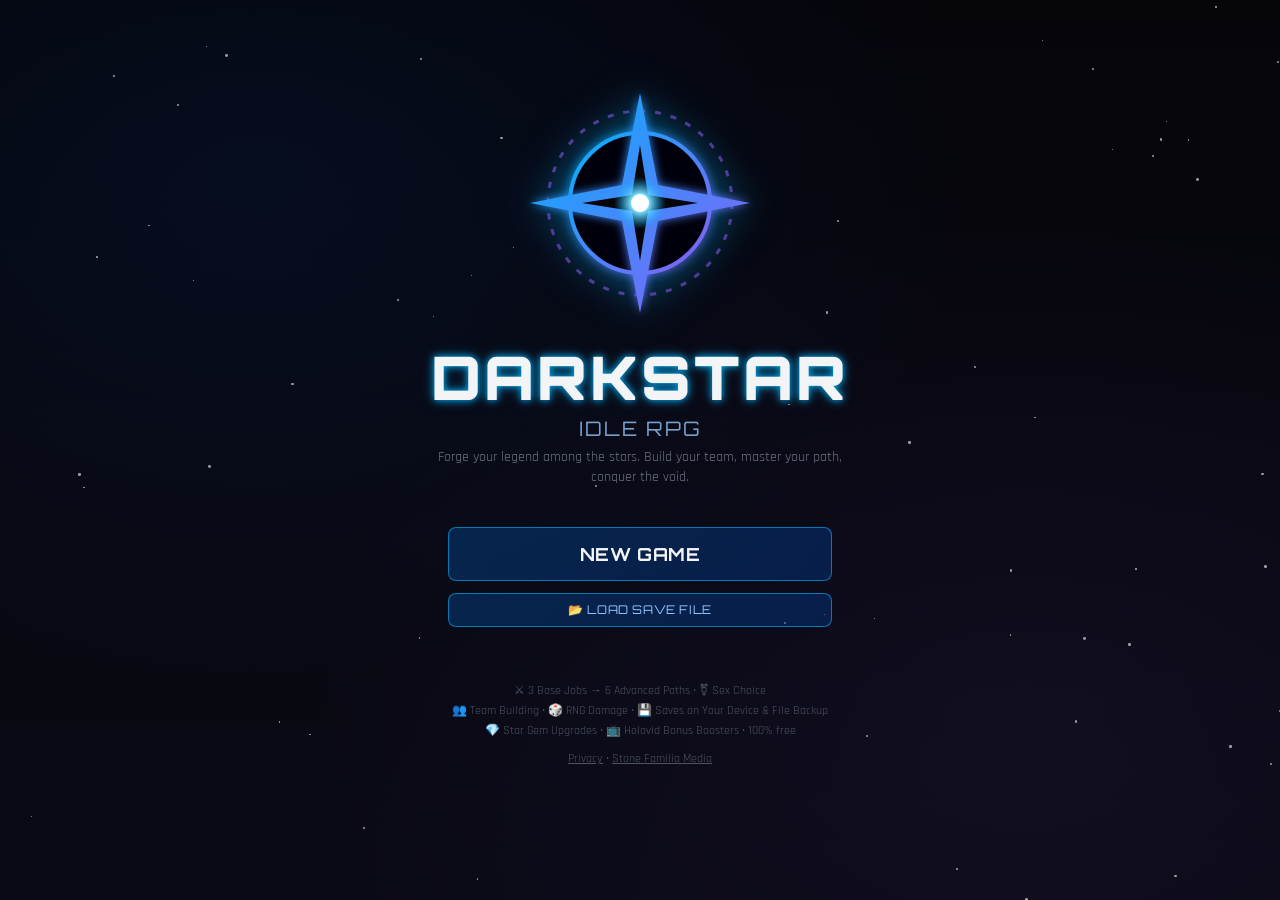
==== commit 8d9a1c8d: "Add Google rewarded ads to Holovid Bonuses, plus privacy page The bonus button shows an AdSense H5 G" ====
--- a/index.html
+++ b/index.html
@@ -259,6 +259,7 @@
         <p>⚔ 3 Base Jobs → 6 Advanced Paths • ⚧ Sex Choice</p>
         <p>👥 Team Building • 🎲 RNG Damage • 💾 Saves on Your Device & File Backup</p>
         <p>💎 Star Gem Upgrades • 📺 Holovid Bonus Boosters • 100% free</p>
+        <p class="pt-2"><a href="privacy.html" class="underline hover:text-gray-400">Privacy</a> • <a href="https://www.stonefamiliamedia.com/" target="_blank" rel="noopener" class="underline hover:text-gray-400">Stone Familia Media</a></p>
       </div>
     </div>
   </div>
@@ -535,6 +536,27 @@
 </div>
 
 <script>
+// ==================== REAL ADS (Google AdSense H5 Games Ads) ====================
+// Paste your AdSense publisher ID here once Google approves you, e.g. 'ca-pub-1234567890123456'.
+// While it is empty, the Holovid Bonus button plays the built-in fictional sponsor transmissions instead.
+const ADSENSE_CLIENT = '';
+// Keep this true while testing (Google shows test ads and nothing is paid). Set to false to go live.
+const ADS_TEST_MODE = true;
+
+const realAdsEnabled = /^ca-pub-\d+$/.test(ADSENSE_CLIENT);
+window.adsbygoogle = window.adsbygoogle || [];
+const adBreak = window.adConfig = function(o) { window.adsbygoogle.push(o); };
+if (realAdsEnabled) {
+  const tag = document.createElement('script');
+  tag.async = true;
+  tag.crossOrigin = 'anonymous';
+  tag.src = 'https://pagead2.googlesyndication.com/pagead/js/adsbygoogle.js?client=' + ADSENSE_CLIENT;
+  tag.setAttribute('data-ad-client', ADSENSE_CLIENT);
+  if (ADS_TEST_MODE) tag.setAttribute('data-adbreak-test', 'on');
+  document.head.appendChild(tag);
+  window.adConfig({ preloadAdBreaks: 'on', sound: 'on' });
+}
+
 // ==================== AUDIO ====================
 const AudioCtx = window.AudioContext || window.webkitAudioContext;
 let audioCtx = null;
@@ -581,6 +603,7 @@
 function toggleMute() {
   muted = !muted;
   document.getElementById('mute-btn').textContent = muted ? '🔇' : '🔊';
+  if (realAdsEnabled) window.adConfig({ sound: muted ? 'off' : 'on' });
 }
 
 // ==================== DATA ====================
@@ -1347,7 +1370,7 @@
       <h3 class="font-orbitron font-bold text-xl neon-text">📺 HOLOVID BONUSES</h3>
       <span class="text-xs text-purple-300">Watched: ${G.adsWatched}</span>
     </div>
-    <p class="text-xs text-gray-400 mb-3">Tune in to short 5-second in-game transmissions from the sponsors of the Darkstar sector (all fictional) to earn bonuses &amp; multipliers.${G.vip ? ' <span class="text-yellow-300 font-bold">(Commander Pass: instant claim!)</span>' : ''}</p>
+    <p class="text-xs text-gray-400 mb-3">${realAdsEnabled ? 'Watch a short ad to earn bonuses &amp; multipliers. Ads keep DARKSTAR free.' : 'Tune in to short 5-second in-game transmissions from the sponsors of the Darkstar sector (all fictional) to earn bonuses &amp; multipliers.'}${G.vip ? ' <span class="text-yellow-300 font-bold">(Commander Pass: instant claim!)</span>' : ''}</p>
     <div class="grid grid-cols-2 gap-2 mb-4 text-xs">
       <div class="bg-purple-950/40 border border-purple-500/30 rounded p-2 text-center">
         <div class="text-gray-400">2x Gold Boost</div>
@@ -1370,7 +1393,7 @@
         </div>
       </div>
       <button onclick="watchAd('${ad.id}')" class="btn-purple text-xs px-3 py-2 rounded font-orbitron font-bold whitespace-nowrap">
-        ${G.vip ? '⚡ CLAIM' : '▶ WATCH (5s)'}
+        ${G.vip ? '⚡ CLAIM' : realAdsEnabled ? '▶ WATCH AD' : '▶ WATCH (5s)'}
       </button>
     </div>`;
   });
@@ -1386,7 +1409,66 @@
     grantAdReward(adId);
     return;
   }
-
+  if (realAdsEnabled) {
+    playRewardedAd(adId);
+    return;
+  }
+  playHolovidTransmission(adId);
+}
+
+// Shows a real Google rewarded ad. If Google has no ad to show right now,
+// falls back to the built-in transmission so the button always works.
+function playRewardedAd(adId) {
+  let wasRunning = false;
+  let wasMuted = muted;
+  let settled = false;
+  let adStarted = false;
+  const fallback = () => {
+    if (settled) return;
+    settled = true;
+    showModal('');
+    playHolovidTransmission(adId);
+  };
+  // If Google's ad script is blocked or slow (ad blockers, offline), don't leave the player hanging
+  const fallbackTimer = setTimeout(() => { if (!adStarted) fallback(); }, 4000);
+  closeModal();
+  adBreak({
+    type: 'reward',
+    name: 'holovid_' + adId,
+    beforeAd: () => {
+      adStarted = true;
+      wasRunning = battleRunning;
+      if (battleRunning) toggleBattle();
+      wasMuted = muted;
+      muted = true;
+    },
+    afterAd: () => {
+      muted = wasMuted;
+      if (wasRunning && !battleRunning) toggleBattle();
+    },
+    beforeReward: (showAdFn) => showAdFn(),
+    adDismissed: () => {
+      settled = true;
+      toast('Ad closed early, so no bonus this time.');
+    },
+    adViewed: () => {
+      settled = true;
+      grantAdReward(adId);
+    },
+    adBreakDone: (info) => {
+      clearTimeout(fallbackTimer);
+      if (settled) return;
+      const status = info && info.breakStatus;
+      if (status === 'dismissed') { settled = true; return; }
+      if (status === 'viewed') { settled = true; grantAdReward(adId); return; }
+      // notReady, noAdPreloaded, frequencyCapped, timeout, error...
+      fallback();
+    }
+  });
+}
+
+// Built-in 5 second fictional sponsor transmission
+function playHolovidTransmission(adId) {
   const fake = FAKE_ADS[Math.floor(Math.random() * FAKE_ADS.length)];
   let remaining = 5;
   const closeBtn = document.getElementById('modal-close-btn');
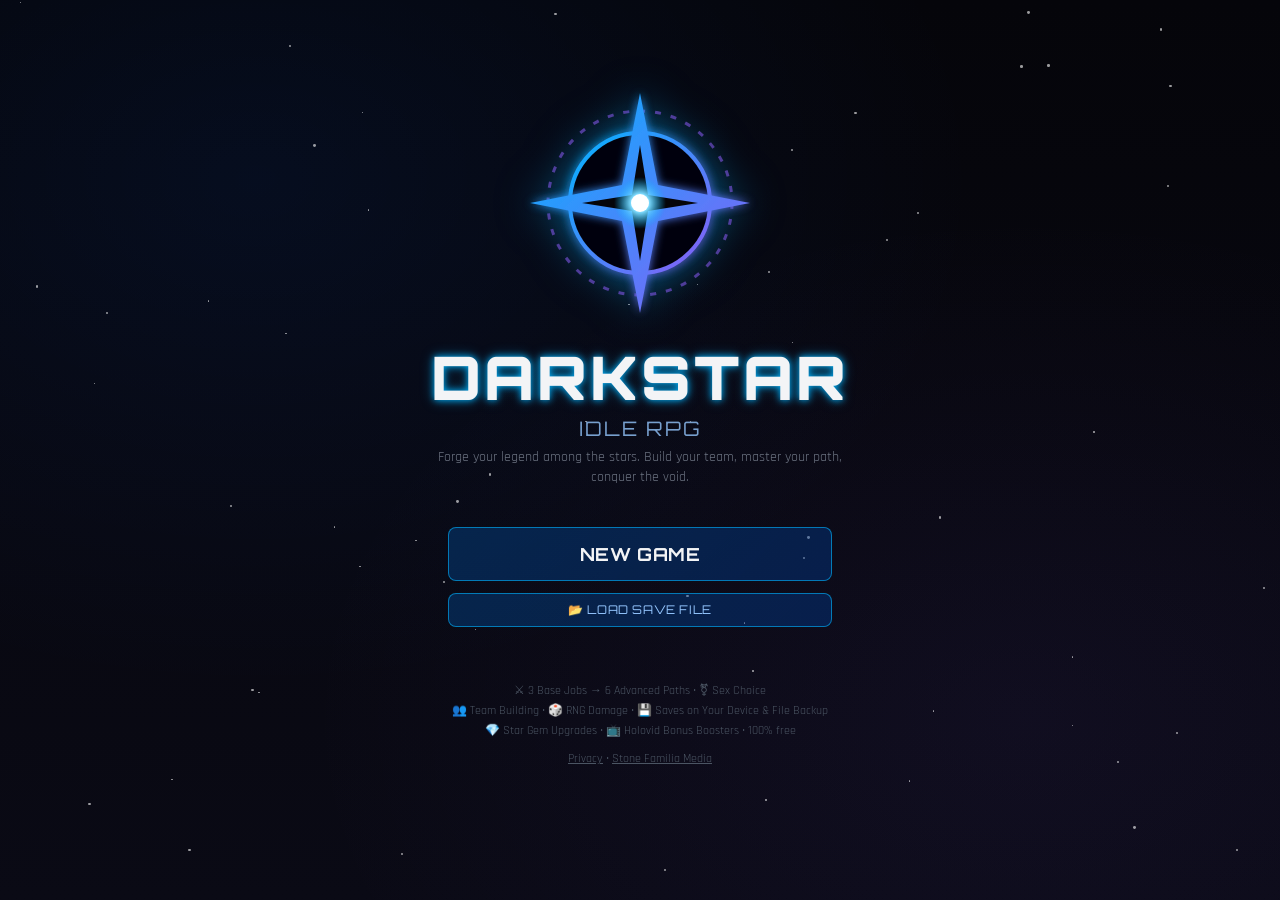
==== commit 3b5ce862: "Add SEO and share previews Search-friendly title and description, canonical URL, Open Graph and Twit" ====
--- a/index.html
+++ b/index.html
@@ -3,16 +3,52 @@
 <head>
 <meta charset="UTF-8">
 <meta name="viewport" content="width=device-width, initial-scale=1.0, viewport-fit=cover">
-<title>DARKSTAR Idle RPG</title>
-<meta name="description" content="DARKSTAR: a free sci-fi idle RPG. Build your squad, master your path, conquer the void. Plays in your browser, saves on your device.">
+<title>DARKSTAR Idle RPG: Free Sci-Fi Idle Game in Your Browser</title>
+<meta name="description" content="DARKSTAR is a free sci-fi idle RPG you play in your browser. Build a squad, choose from 3 jobs and 6 advanced paths, beat bosses and Ascend. No download, no account, saves on your device.">
+<meta name="keywords" content="idle RPG, free browser game, sci-fi RPG, idle game, incremental game, auto battler, play online, no download">
+<meta name="author" content="Stone Familia Media">
+<meta name="robots" content="index, follow, max-image-preview:large">
+<link rel="canonical" href="https://jazstone69.github.io/darkstar/">
 <meta name="theme-color" content="#05050a">
 <meta name="apple-mobile-web-app-capable" content="yes">
 <meta name="mobile-web-app-capable" content="yes">
 <meta name="apple-mobile-web-app-status-bar-style" content="black-translucent">
 <meta name="apple-mobile-web-app-title" content="DARKSTAR">
-<meta property="og:title" content="DARKSTAR Idle RPG">
-<meta property="og:description" content="Build your squad, master your path, conquer the void. Free to play in your browser.">
-<meta property="og:image" content="icon-512.png">
+<!-- Share previews (Facebook, iMessage, Discord, LinkedIn, TikTok bio links) -->
+<meta property="og:type" content="website">
+<meta property="og:site_name" content="Stone Familia Media">
+<meta property="og:url" content="https://jazstone69.github.io/darkstar/">
+<meta property="og:title" content="DARKSTAR Idle RPG: free sci-fi idle game">
+<meta property="og:description" content="Build your squad, master your path, conquer the void. Free to play in your browser, no download.">
+<meta property="og:image" content="https://jazstone69.github.io/darkstar/og-image.png">
+<meta property="og:image:width" content="1200">
+<meta property="og:image:height" content="630">
+<meta property="og:image:alt" content="DARKSTAR Idle RPG logo and title on a starry background">
+<meta name="twitter:card" content="summary_large_image">
+<meta name="twitter:title" content="DARKSTAR Idle RPG: free sci-fi idle game">
+<meta name="twitter:description" content="Build your squad, master your path, conquer the void. Free to play in your browser.">
+<meta name="twitter:image" content="https://jazstone69.github.io/darkstar/og-image.png">
+<!-- Tells Google this page is a free browser game -->
+<script type="application/ld+json">
+{
+  "@context": "https://schema.org",
+  "@type": "VideoGame",
+  "name": "DARKSTAR Idle RPG",
+  "url": "https://jazstone69.github.io/darkstar/",
+  "image": "https://jazstone69.github.io/darkstar/og-image.png",
+  "description": "A free sci-fi idle RPG you play in your browser. Build a squad, choose from 3 jobs and 6 advanced paths, beat bosses and Ascend for permanent power.",
+  "genre": ["Idle", "RPG", "Science fiction"],
+  "gamePlatform": ["Web browser", "iPhone", "iPad", "Android", "PC", "Mac"],
+  "applicationCategory": "Game",
+  "operatingSystem": "Any",
+  "playMode": "SinglePlayer",
+  "inLanguage": "en",
+  "isAccessibleForFree": true,
+  "offers": { "@type": "Offer", "price": "0", "priceCurrency": "USD" },
+  "author": { "@type": "Organization", "name": "Stone Familia Media", "url": "https://www.stonefamiliamedia.com/" },
+  "publisher": { "@type": "Organization", "name": "Stone Familia Media", "url": "https://www.stonefamiliamedia.com/" }
+}
+</script>
 <link rel="icon" href="logo.svg" type="image/svg+xml">
 <link rel="apple-touch-icon" href="icon-180.png">
 <link rel="manifest" href="manifest.webmanifest">
